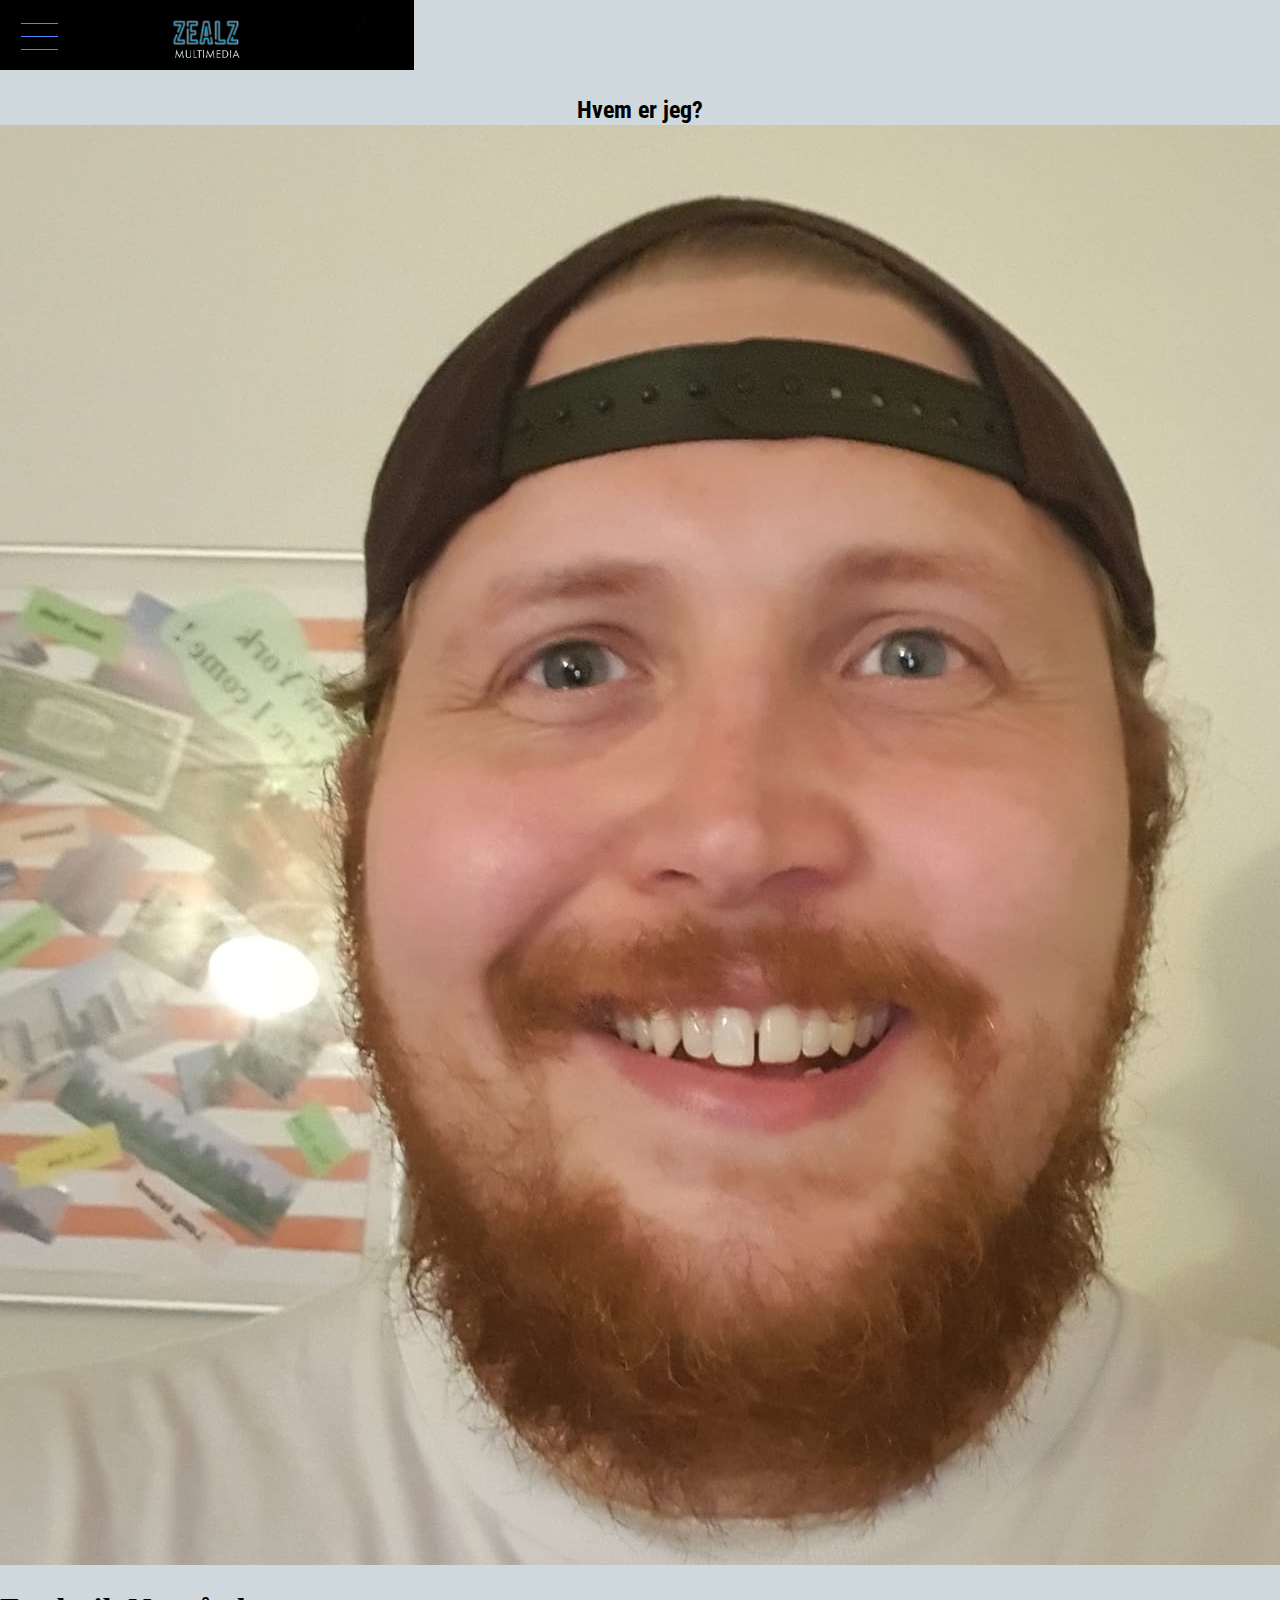
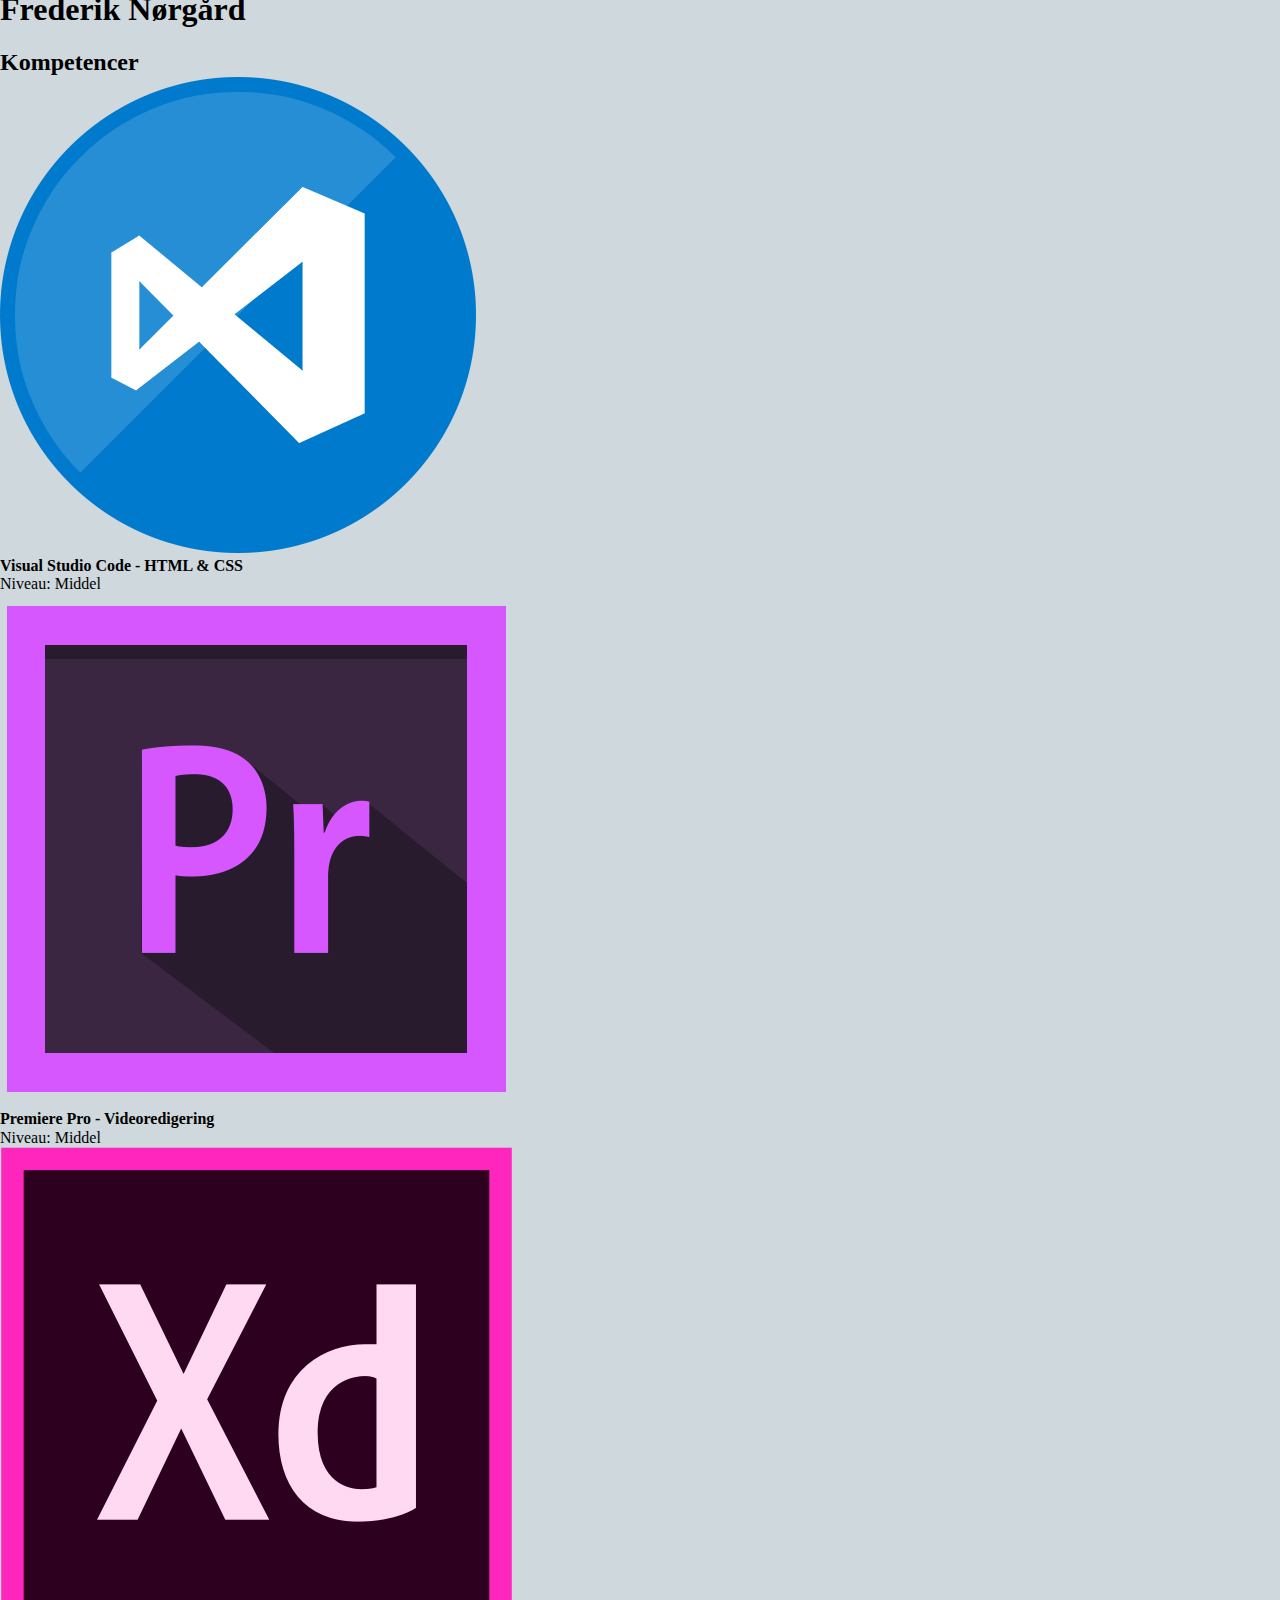
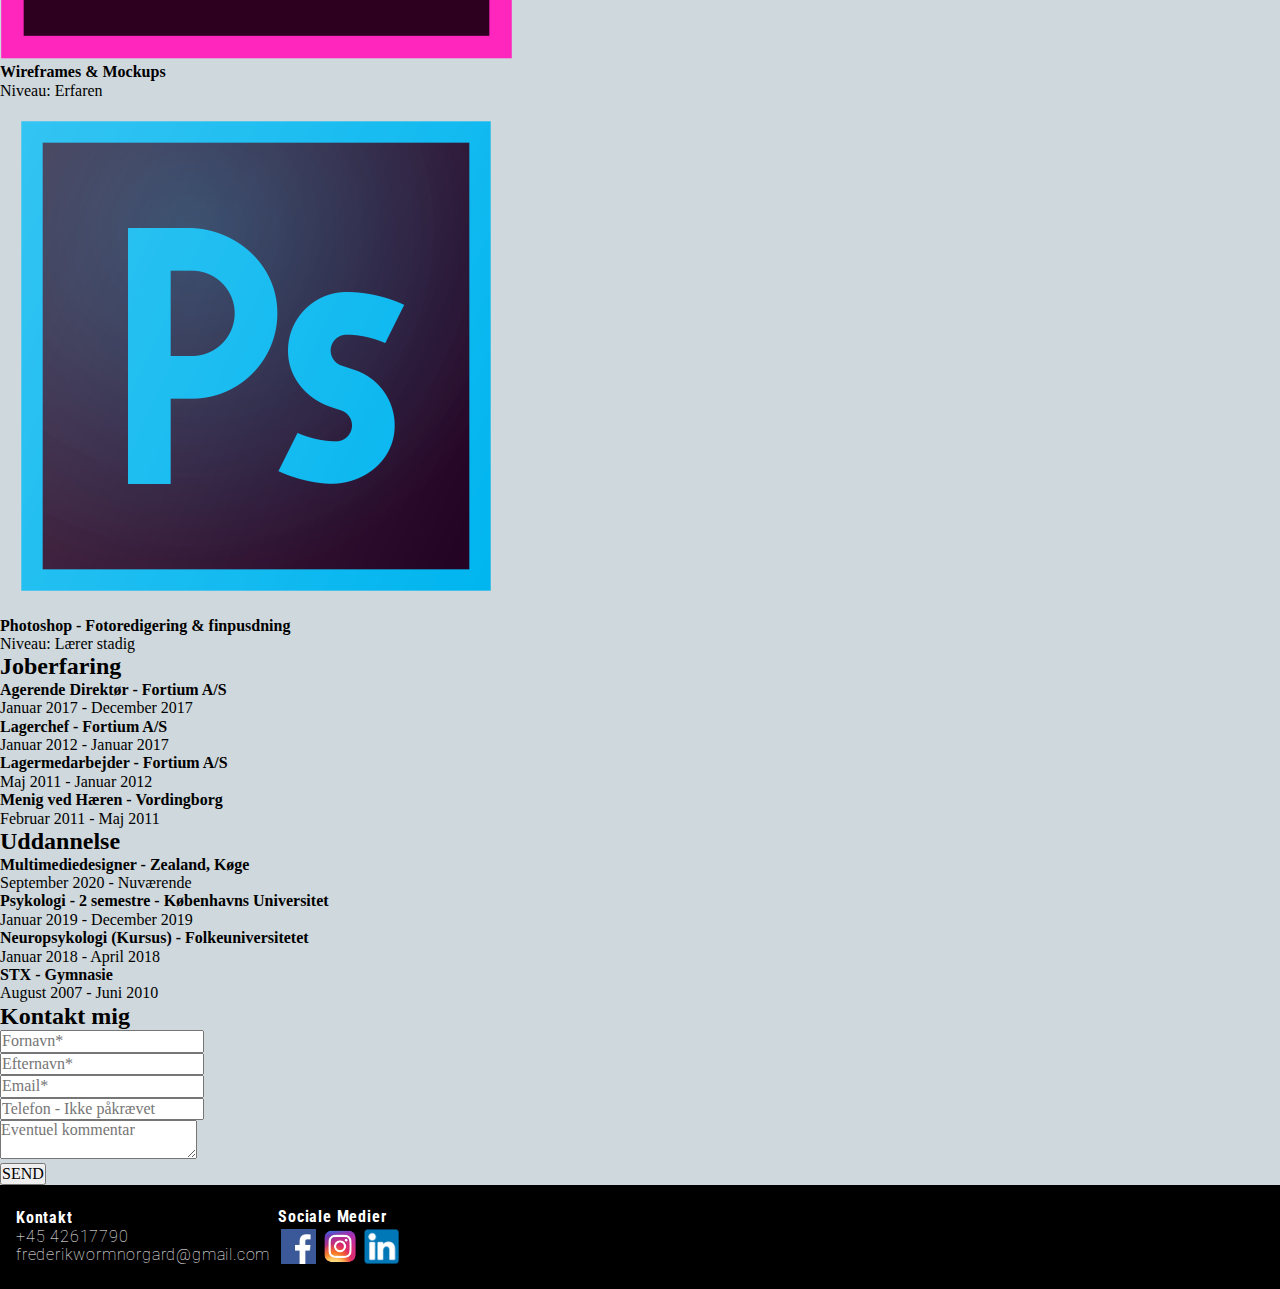
==== about-me.html @ 9e1d662b "about-me-html" ====
<!DOCTYPE html>
<html lang="en">
<head>
    <meta charset="UTF-8">
    <meta name="description" content="Zealz Multimedia Portfolio">
    <meta name="keywords" content="HTML, CSS, Multimedia, design, portfolio, about me">
    <meta name="author" content="Frederik Nørgård">
    <meta name="viewport" content="width=device-width, initial-scale=1.0">
    <link rel="stylesheet" href="normalize.css">
    <link rel="stylesheet" href="zealzstyle.css">
    <title>About Me</title>
</head>

<body>
    <!-- Banner & Menu -->
    <header>
        <img src="./images/zealzbannermm.png">
        <div class="flexbox">
            <div>
                <div id="menu" class="menu" onclick="openNav()">
                    <div class="positionbar">
                        <div class="bar1"></div>
                        <div class="bar2"></div>
                        <div class="bar3"></div>
                    </div>
                </div>
                <div class="line">
                </div>
                <div class="line">
                </div>
            </div>
        </div>
    </header>

    <section>
        <div id="nav">
            <a href="javascript:void(0)" id="closeBTN" onclick="closeNav()">&times;</a>
            <div class="navbox">
                <a class="navlinks" href="index.html">Forside</a>
                <a class="navlinks" href="projects.html">Projekter</a>
                <a class="navlinks" href="about-me.html">Om Mig</a>
            </div>
        </div>
    </section>

    <!-- Page Introduction -->
    <section class="intro">
        <h1>Hvem er jeg?</h1>
    </section>

    <!-- Informations about my skills -->
    <section id="me">
        <img src="./images/mig.png">
        <h1>Frederik Nørgård</h1>
    </section>

    <section class="skills">
        <h2>Kompetencer</h2>
        <ul>
            <li><img src="./images/iconfinder_Visual_Code_1082429.png"><h4>Visual Studio Code - HTML & CSS</h4><p>Niveau: Middel</p></li>
            <li><img src="./images/iconfinder_Premiere_Pro_289514.png"><h4>Premiere Pro - Videoredigering</h4><p>Niveau: Middel</p></li>
            <li><img src="./images/iconfinder_3_Xd_Adobe_logo_logos_4373061.png"><h4>Wireframes & Mockups</h4><p>Niveau: Erfaren</p></li>
            <li><img src="./images/iconfinder_logo_brand_brands_logos_adobe_photoshop_2993707.png"><h4>Photoshop - Fotoredigering & finpusdning</h4><p>Niveau: Lærer stadig</p></li>
        </ul>
    </section>

    <!-- Information about my job and eduction history -->
    <section class="experience">
        <h2>Joberfaring</h2>
        <ul>
            <li><h4>Agerende Direktør - Fortium A/S</h4><p>Januar 2017 - December 2017</p></li>
            <li><h4>Lagerchef - Fortium A/S</h4><p>Januar 2012 - Januar 2017</p></li>
            <li><h4>Lagermedarbejder - Fortium A/S</h4><p>Maj 2011 - Januar 2012</p></li>
            <li><h4>Menig ved Hæren - Vordingborg</h4><p>Februar 2011 - Maj 2011</p></li>
        </ul>
    </section>

    <section class="experience">
        <h2>Uddannelse</h2>
        <ul>
            <li><h4>Multimediedesigner - Zealand, Køge</h4><p>September 2020 - Nuværende</p></li>
            <li><h4>Psykologi - 2 semestre - Københavns Universitet</h4><p>Januar 2019 - December 2019</p></li>
            <li><h4>Neuropsykologi (Kursus) - Folkeuniversitetet</h4><p>Januar 2018 - April 2018</p></li>
            <li><h4>STX - Gymnasie</h4><p>August 2007 - Juni 2010</p></li>
        </ul>
    </section>

    <!-- Contact formula -->
    <section class="formula">
        <h2>Kontakt mig</h2>
        <form>
            <input type="text" id="fname" name="fname" placeholder="Fornavn*"><br>
            <input type="text" id="lname" name="lname" placeholder="Efternavn*"><br>
            <input type="text" id="email" name="email" placeholder="Email*"><br>
            <input type="text" id="phone" name="phone" placeholder="Telefon - Ikke påkrævet"><br>
            <textarea name="comment" form="usrform" placeholder="Eventuel kommentar"></textarea><br>
            <input id="send-button" type="submit" value="SEND">
        </form>
    </section>

    <footer>
        <!-- Contact info -->
        <div id="footer-grid">
            <div id="footer-item-1">
                <section id="contact-info">
                    <h4>Kontakt</h4>
                    <ul>
                        <li>+45 42617790</li>
                        <li>frederikwormnorgard@gmail.com</li>
                    </ul>
                </section>
            </div>
            <!-- SoMe info -->
            <div id="footer-item-2">
                <section id="some">
                    <h4>Sociale Medier</h4>
                    <ul>
                        <li><img src="./images/facebook-icon-zealz.png"></li>
                        <li><img src="./images/instagram.logo.png"></li>
                        <li><img src="./images/linkedin.logo.png"></li>
                    </ul>
                </section>
            </div>
        </div>
    </footer>
    <script src="myhacks.js"></script>
</body>
</html>
---- zealzstyle.css ----
/* Imported Fonts */

@import url('https://fonts.googleapis.com/css2?family=Roboto:ital,wght@0,100;0,300;0,400;0,500;0,700;0,900;1,100;1,300;1,400;1,500;1,700;1,900&display=swap');
@import url('https://fonts.googleapis.com/css2?family=Roboto+Slab:wght@100;200;300;400;500;600;700&family=Roboto:ital,wght@0,100;0,300;0,400;0,500;0,700;0,900;1,100;1,300;1,400;1,500;1,700;1,900&display=swap');
@import url('https://fonts.googleapis.com/css2?family=Roboto+Condensed:ital,wght@0,300;0,400;0,700;1,300;1,400;1,700&family=Roboto+Slab:wght@100;200;300;400;500;600;700&family=Roboto:ital,wght@0,100;0,300;0,400;0,500;0,700;0,900;1,100;1,300;1,400;1,500;1,700;1,900&display=swap');
@import url('https://fonts.googleapis.com/css2?family=Roboto+Condensed:ital,wght@0,300;0,400;0,700;1,300;1,400;1,700&family=Roboto+Mono:ital,wght@0,100;0,200;0,300;0,400;0,500;0,600;0,700;1,100;1,200;1,300;1,400;1,500;1,600;1,700&family=Roboto+Slab:wght@100;200;300;400;500;600;700&family=Roboto:ital,wght@0,100;0,300;0,400;0,500;0,700;0,900;1,100;1,300;1,400;1,500;1,700;1,900&display=swap');

/* Reset margin and padding */
*{
    margin: 0;
    padding: 0;
    scroll-behavior: smooth;
}

/* Root for pagedesign */

:root{
    --primary-color: #607D8B;
    --dark-primary-color: #455A64;
    --light-primary-color: #CFD8DC;
    --accent-color: #448AFF;
    --text-icons: #FFFFFF;
    --primary-text: #212121;
    --secondary-text: #757575;
    --divider-color: #BDBDBD;
    --black: #000000;
    --darker-grey: #707070;

}

body{
    background-color: var(--light-primary-color);
}

/* Menubar */
header img{
    width: 414px;
    height: 70px;
}

.menu {
    width: 37px;
    height: 37px;
    margin-top: 1.3rem;
    margin-left: 1.3rem;
    margin-bottom: 0.7rem;
    cursor: pointer;
}


/* Bars */

.bar1 {
    width: 37px;
    height: 1px;
    background-color: var(--accent-color);
    transition: 0.4s;
}

.bar2,
.bar3 {
    width: 37px;
    height: 1px;
    margin: 12px 0;
    background-color: var(--accent-color);
    transition: 0.4s;
}

/* Flexbox for header */

.flexbox {
    display: flex;
    justify-content: space-between;
    margin-top: -4.5em;
}

.line {
    box-sizing: border-box;
    border: solid 1px var(--blue-color);
    height: 1px;
    width: 9rem;
}

.logo {
    width: 80px;
    margin-top: 2.25rem;
}


/* Nav menu that starts without width */

#nav {
    position: absolute;
    z-index: 1;
    top: 0px;
    width: 0%;
    background-color: var(--black);
    height: 100vh;
    overflow-x: hidden;
}

.navbox {
    display: flex;
    flex-direction: column;
    margin-top: 3.25rem;
}

.navlinks {
    color: var(--text-icons);
    text-decoration: none;
    font-size: 30px;
    margin-top: 2rem;
    margin-left: 2rem;
}


/* Close button for nav */

#closeBTN {
    display: block;
    visibility: hidden;
    text-decoration: none;
    color: var(--text-icons );
    padding: 0 1.2rem;
    position: absolute;
    font-size: 70px;
    z-index: 1;
}
/* Styling intro text */

.intro h1{
    font-family: 'Roboto Condensed', sans-serif;
    font-size: 1.5em;
    letter-spacing: 0;
    text-align: center;
    margin: 1em 0 0 0;
}

.intro h2{
    font-family: 'Roboto', sans-serif;
    font-size: 1.2em;
    font-weight: 300;
    text-align: center;
}

/* Styling jump menu on project site */
.jump-to{
    margin: 2em 0 5em 3em;
}
.jump-to h2{
    color: var(--black);
    font-family: 'Roboto Slab', serif;
    font-size: 1.2em;
    margin-bottom: 0.5em;
}

.jump-to ul li{
    list-style: none;
    margin: 1em 0 1em 1em;
}

.jump-to a{
    color: var(--black);
    font-family: 'Roboto Mono', monospace;
    text-decoration: none;
}

.jump-to a:hover{
    color: var(--accent-color);
    cursor: pointer;
}

/* Styling project boxes */
.project-info{
    margin: 8em 4em 3em 4em;

}
.project-info h2{
    font-family: 'Roboto Slab', serif;
    font-size: 1.3em;
    margin: 4em 0 3em -2em;
}

.project-info a h3{
    color: var(--black);
    font-family: 'Roboto Slab', serif;
    font-size: 1.2em;
    text-align: center;
    margin-bottom: 0.5em;
}

.project-info img{
    width: 300px;
    height: 180px;
}

.project-info a h3:hover{
    color: var(--accent-color);
    cursor: pointer;
}

.project-info h4{
    color: var(--darker-grey);
    text-align: center;
    font-size: 1.1em;
    font-family: 'Roboto', sans-serif;
    font-weight: 900;
    margin-top: 0.5em;
}

.project-info p{
    color: var(--secondary-text);
    font-family: 'Roboto', sans-serif;
    font-weight: 300;
    text-align: center;
    margin-top: 0.5em;
    letter-spacing: 0.01em;
}

/* Styling flexboxes */

.values{
    display: flex;
    flex-direction: row;
    margin: 6em 2em 7em 2em;
}

.values ul li{
    list-style: none;
    margin-left: 1.5em;
}

.values ul li h3{
    font-family: 'Roboto Slab', serif;
    font-size: 1.1em;
    letter-spacing: 0.02em;

}

.values ul li p{
    font-family: 'Roboto', sans-serif;
    font-size: 0.9em;
    font-weight: 400;
    color: var(--secondary-text);
}

.values a{
    color: var(--accent-color);

}

.values a:hover{
    color: var(--text-icons);
}



/* Styling flexbox images */
.values img{
    width: 172px;
    height: 97px;
}

/* Styling footer */
footer{
    background-color: var(--black);
    background-repeat: no-repeat;
}

#footer-grid{
    display: inline-grid;
    margin: 1em 0.5em 1em 0.5em;
}

#footer-item-1{
    grid-column-start: 1;
    grid-column-end: 2;
    margin: 0.5em;
    text-align: left;
}

#footer-item-2{
    grid-column-start: 3;
    margin-top: 0.4em;
}


footer h4{
    color: var(--text-icons);
    font-family: 'Roboto Condensed', sans-serif;
    font-size: 1em;
    letter-spacing: 0.05em;
}

footer ul li{
    color: var(--text-icons);
    font-family: 'Roboto', sans-serif;
    font-weight: 100;
    letter-spacing: 0.05em;
    list-style: none;
    
}

#some ul{
    display: inline-flex;
    flex-direction: row;
}

/* Styling footer images */
footer img{
    width: 35px;
    height: 35px;
}

#footer-item-2 img{
    margin: 0.2em;
}
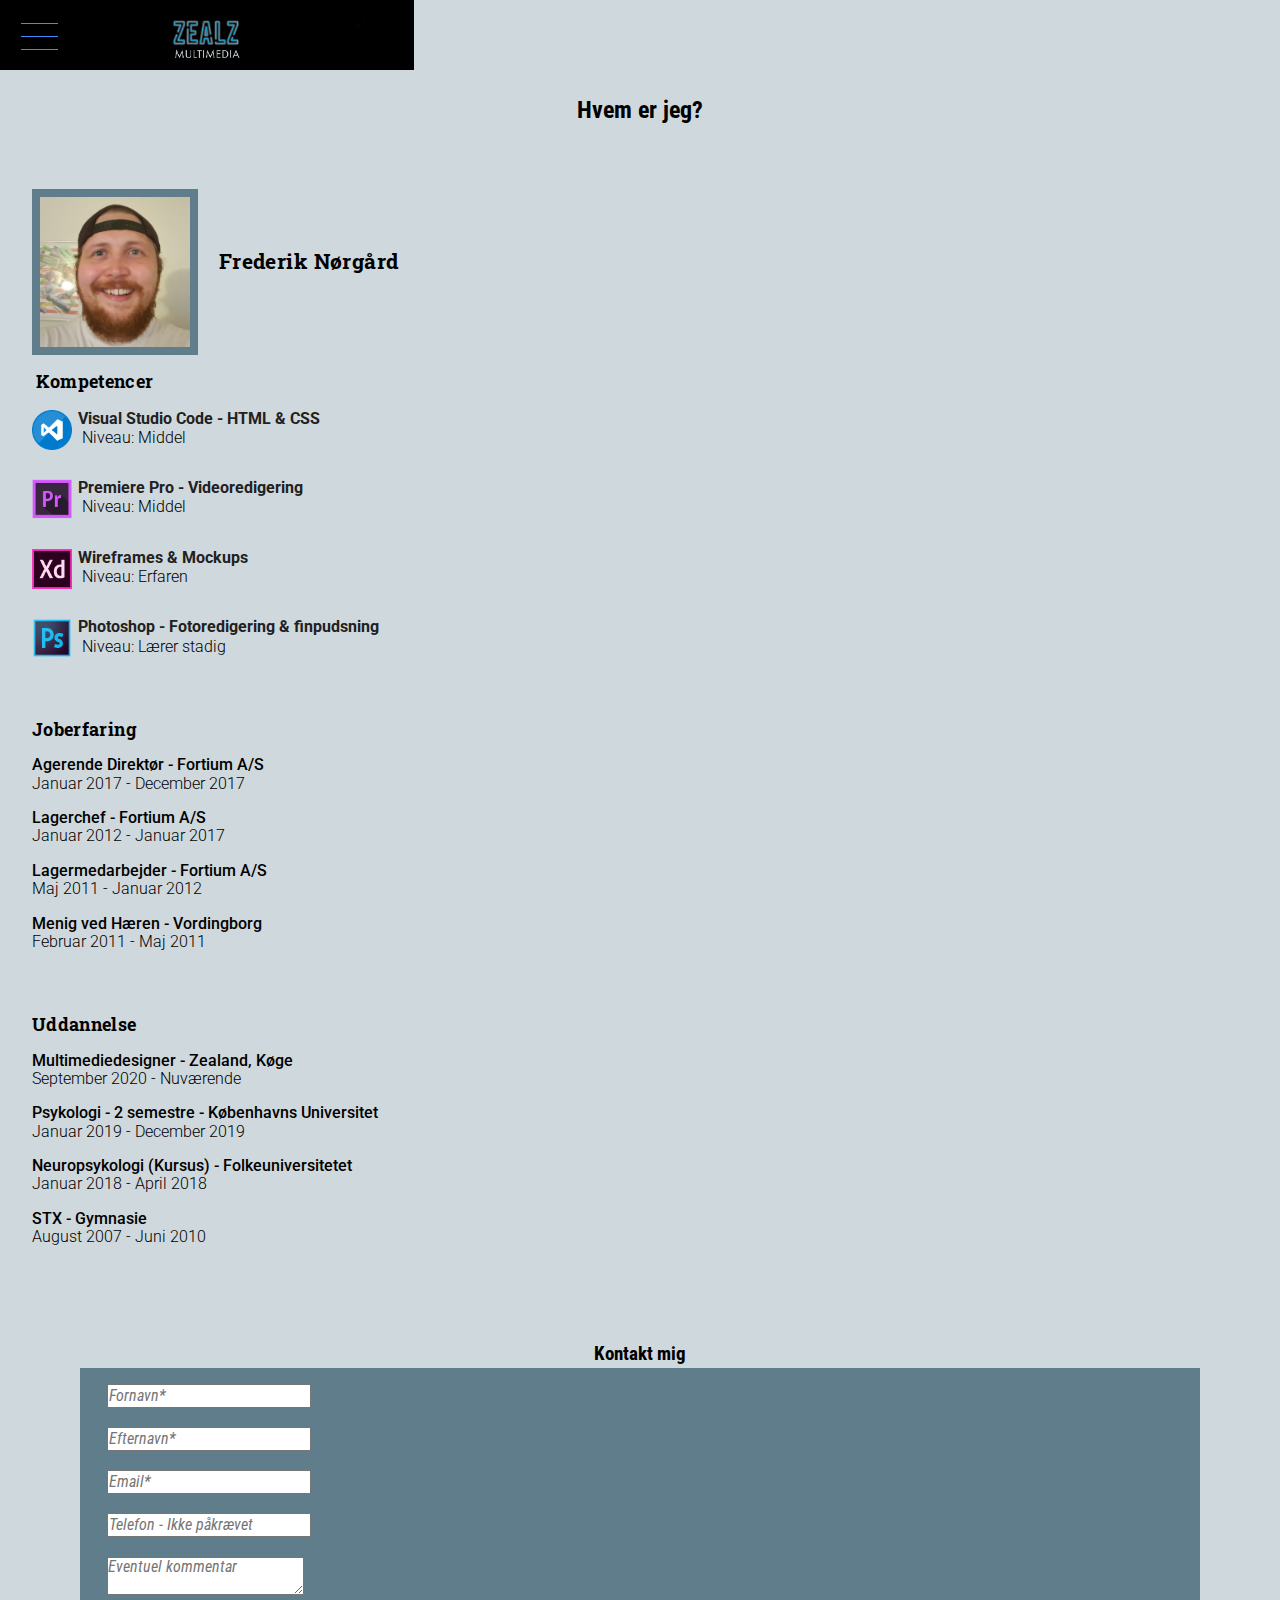
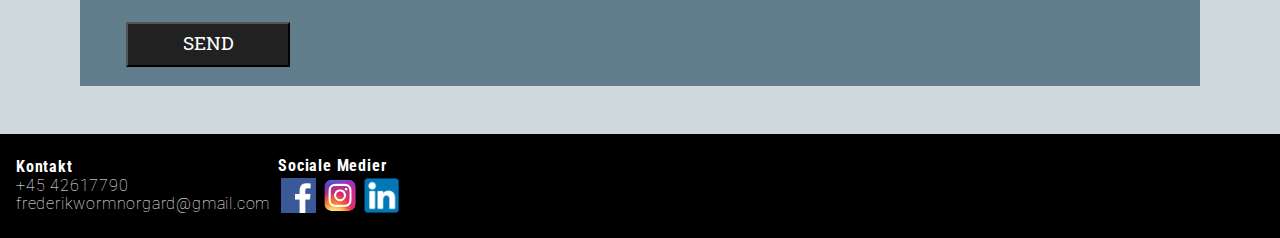
==== commit c656332a: "about-me-css" ====
--- a/about-me.html
+++ b/about-me.html
@@ -57,14 +57,14 @@
     <section class="skills">
         <h2>Kompetencer</h2>
         <ul>
-            <li><img src="./images/iconfinder_Visual_Code_1082429.png"><h4>Visual Studio Code - HTML & CSS</h4><p>Niveau: Middel</p></li>
-            <li><img src="./images/iconfinder_Premiere_Pro_289514.png"><h4>Premiere Pro - Videoredigering</h4><p>Niveau: Middel</p></li>
-            <li><img src="./images/iconfinder_3_Xd_Adobe_logo_logos_4373061.png"><h4>Wireframes & Mockups</h4><p>Niveau: Erfaren</p></li>
-            <li><img src="./images/iconfinder_logo_brand_brands_logos_adobe_photoshop_2993707.png"><h4>Photoshop - Fotoredigering & finpusdning</h4><p>Niveau: Lærer stadig</p></li>
+            <li class="skill-flexbox"><img src="./images/iconfinder_Visual_Code_1082429.png"><h4>Visual Studio Code - HTML & CSS</h4></li><p>Niveau: Middel</p>
+            <li class="skill-flexbox"><img src="./images/iconfinder_Premiere_Pro_289514.png"><h4>Premiere Pro - Videoredigering</h4></li><p>Niveau: Middel</p>
+            <li class="skill-flexbox"><img src="./images/iconfinder_3_Xd_Adobe_logo_logos_4373061.png"><h4>Wireframes & Mockups</h4></li><p>Niveau: Erfaren</p>
+            <li class="skill-flexbox"><img src="./images/iconfinder_logo_brand_brands_logos_adobe_photoshop_2993707.png"><h4>Photoshop - Fotoredigering & finpudsning</h4></li><p>Niveau: Lærer stadig</p>
         </ul>
     </section>
 
-    <!-- Information about my job and eduction history -->
+    <!-- Information about my job and education history -->
     <section class="experience">
         <h2>Joberfaring</h2>
         <ul>
--- a/zealzstyle.css
+++ b/zealzstyle.css
@@ -253,12 +253,137 @@
     color: var(--text-icons);
 }
 
-
+#me{
+    display: flex;
+    flex-direction: row;
+}
+
+#me h1{
+    font-family: 'Roboto Slab', serif;
+    font-size: 1.3em;
+    letter-spacing: 0.02em;
+    margin: 6em 0em 0.5em 1em;
+}
+
+.skills{
+    margin: 0.5em 0 0.5em 2em;
+}
+
+.skills h2{
+    font-family: 'Roboto Slab', serif;
+    font-size: 1.1em;
+    letter-spacing: 0.02em;
+    margin: 0.5em 0em 1em 0.2em;
+}
+
+.skill-flexbox{
+    display: flex;
+    flex-direction: row;
+}
+
+.skill-flexbox h4{
+    color: var(--primary-text);
+    font-family: 'Roboto', sans-serif;
+    margin-left: 0.4em;
+}
+
+.skills p{
+    font-family: 'Roboto', sans-serif;
+    font-weight: 300;
+    margin: -1.3em 0em 2em 3.1em;
+
+}
 
 /* Styling flexbox images */
 .values img{
     width: 172px;
     height: 97px;
+}
+
+#me img{
+    width: 150px;
+    height: 150px;
+    border-style: solid;
+    border-color: var(--primary-color);
+    border-width: 0.5em;
+    margin: 4em 0em 0.5em 2em;
+}
+
+.skills img{
+    width: 40px;
+    height: 40px;
+}
+
+/* Styling additional text */
+.experience{
+    margin: 4em 0em 3em 2em;
+}
+.experience h2{
+    font-family: 'Roboto Slab', serif;
+    font-size: 1.1em;
+    letter-spacing: 0.02em;
+    margin-bottom: 0.5em;
+}
+
+.experience ul li{
+    list-style: none;
+    margin: 1em 0em 1em 0em;
+}
+
+.experience ul li h4{
+    font-family: 'Roboto', sans-serif;
+    font-weight: 500;
+}
+
+.experience ul li p{
+    font-family: 'Roboto', sans-serif;
+    font-weight: 300;
+}
+
+/* Styling formulas */
+
+.formula form{
+    background-color: var(--primary-color);
+    margin: 5em 5em 3em 5em;
+}
+.formula h2{
+    font-family: 'Roboto Condensed', sans-serif;
+    font-size: 1.2em;
+    margin: 5em 5em -4em 5em;
+    text-align: center;
+}
+
+.formula input{
+    height: 20px;
+    margin: 1em 1em 0.2em 1.7em;
+}
+
+.formula textarea{
+    margin: 1em 1em 0.2em 1.7em;
+}
+
+.formula input::placeholder{
+    font-family: 'Roboto Condensed', sans-serif;
+    font-weight: 400;
+    font-style: italic;
+}
+
+.formula textarea::placeholder{
+    font-family: 'Roboto Condensed', sans-serif;
+    font-weight: 400;
+    font-style: italic;
+}
+
+#send-button{
+    color: var(--text-icons);
+    background-color: var(--primary-text);
+    font-family: 'Roboto Slab', serif;
+    font-size: 1.2em;
+    width: 164px;
+    height: 45px;
+    padding: 0.4em 1em 1em 1em;
+    margin: 1em 4em 1em 2.4em;
+    cursor: pointer;
 }
 
 /* Styling footer */
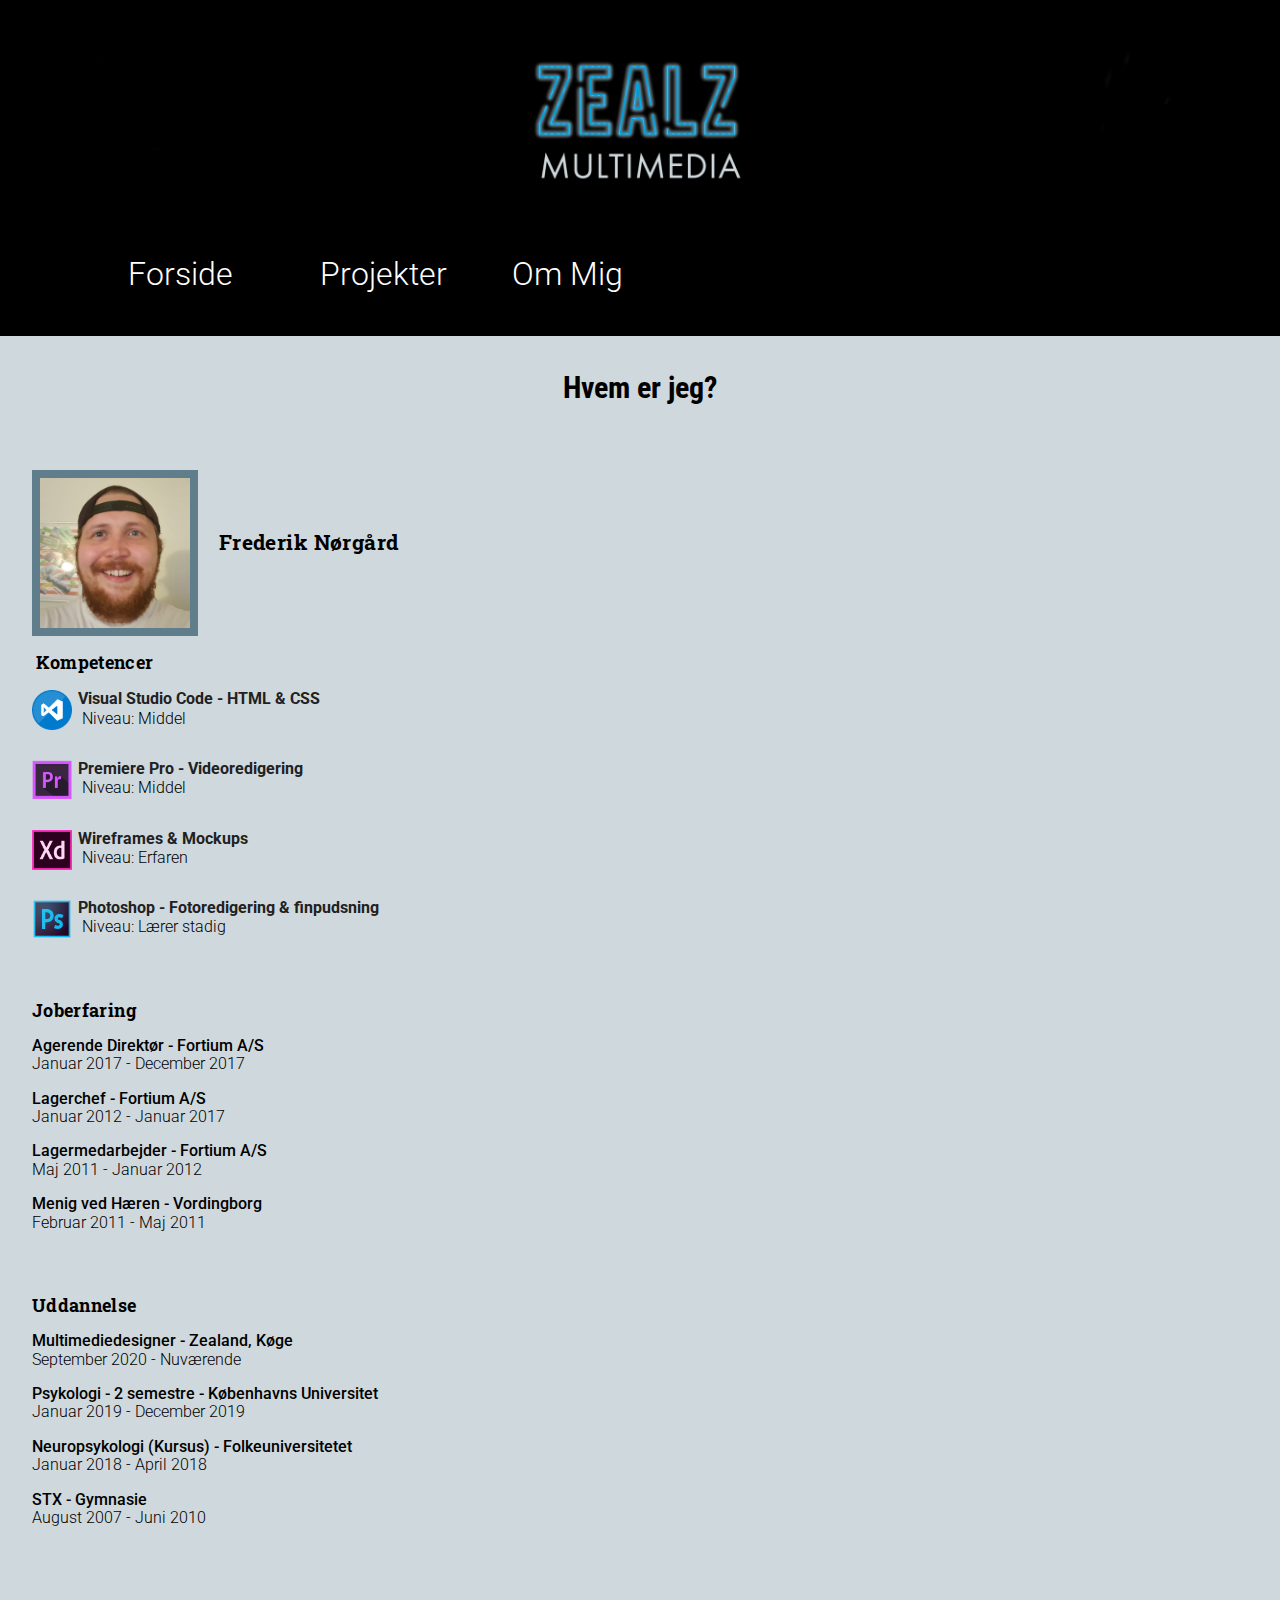
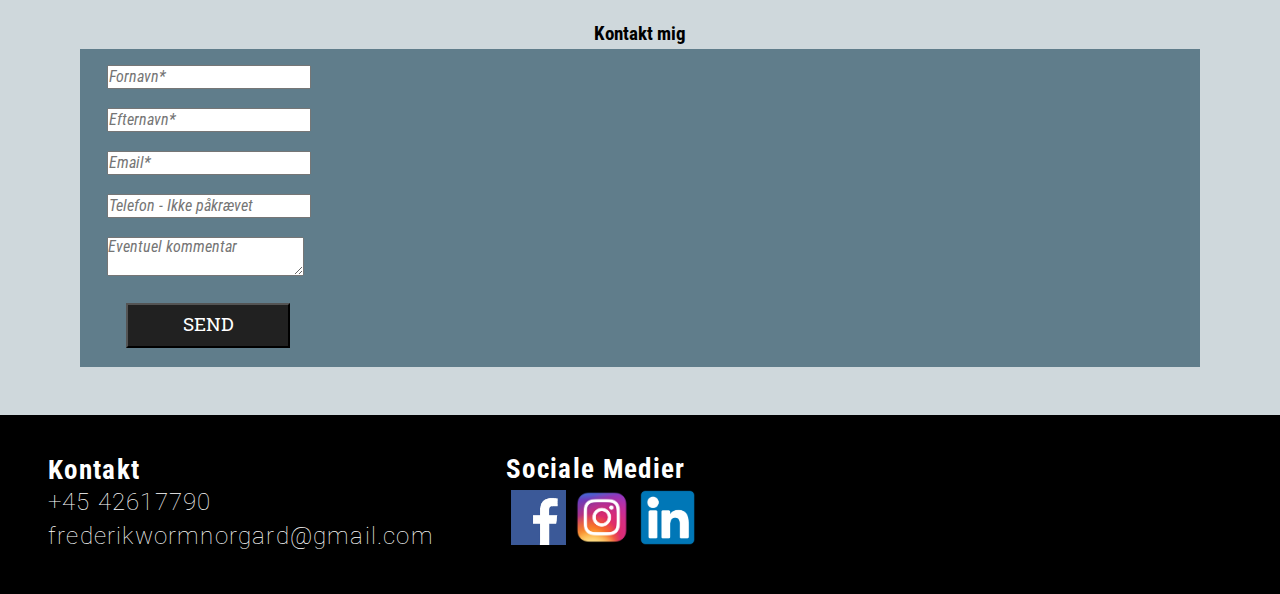
==== commit e6daa76a: "index-tablet-responsive" ====
--- a/about-me.html
+++ b/about-me.html
@@ -14,7 +14,18 @@
 <body>
     <!-- Banner & Menu -->
     <header>
-        <img src="./images/zealzbannermm.png">
+        <div id="banner-mobile">
+            <img src="./images/zealzbannermm.png">
+        </div>
+        <div id="banner-tablet">
+            <img src="./images/zealzbannermm - tablet.png">
+            <a id="index" href="index.html">Forside</a>
+            <a id="projects" href="projects.html">Projekter</a>
+            <a id="about-me" href="about-me.html">Om Mig</a>
+        </div>
+        <div id="banner-desktop">
+            <img src="./images/zealzbannermm - desktop.png">
+        </div>
         <div class="flexbox">
             <div>
                 <div id="menu" class="menu" onclick="openNav()">
--- a/zealzstyle.css
+++ b/zealzstyle.css
@@ -25,6 +25,7 @@
     --divider-color: #BDBDBD;
     --black: #000000;
     --darker-grey: #707070;
+    --hover-color: #1311b1;
 
 }
 
@@ -45,6 +46,14 @@
     margin-left: 1.3rem;
     margin-bottom: 0.7rem;
     cursor: pointer;
+}
+
+#banner-tablet{
+    display: none;
+}
+
+#banner-desktop{
+    display: none;
 }
 
 
@@ -166,7 +175,7 @@
 }
 
 .jump-to a:hover{
-    color: var(--accent-color);
+    color: var(--hover-color);
     cursor: pointer;
 }
 
@@ -195,7 +204,7 @@
 }
 
 .project-info a h3:hover{
-    color: var(--accent-color);
+    color: var(--hover-color);
     cursor: pointer;
 }
 
@@ -250,7 +259,7 @@
 }
 
 .values a:hover{
-    color: var(--text-icons);
+    color: var(--hover-color);
 }
 
 #me{
@@ -292,6 +301,26 @@
     font-weight: 300;
     margin: -1.3em 0em 2em 3.1em;
 
+}
+
+.article-flexbox{
+    display: flex;
+    flex-direction: row;
+    background-color: var(--dark-primary-color);
+    margin: 0.3em;
+    margin-top: 2em;
+    margin-bottom: 2em;
+    border-radius: 1em;
+}
+
+.article-flexbox p{
+    color: var(--text-icons);
+    font-family: 'Roboto', sans-serif;
+    font-weight: 300;
+    font-size: 0.8em;
+    margin-top: 2em;
+    margin-left: 0.5em;
+    margin-right: 1em;
 }
 
 /* Styling flexbox images */
@@ -314,6 +343,28 @@
     height: 40px;
 }
 
+#swing1{
+    width: 100px;
+    height: 177px;
+}
+
+#swing2{
+    width: 200px;
+    margin-bottom: 5.5em;
+    grid-column-start: 2;
+}
+
+#github{
+    width: 190px;
+}
+
+/* Styling article images */
+.project-article img{
+    width: 300px;
+    margin: 1.5em 0em 1.5em 1em;
+
+}
+
 /* Styling additional text */
 .experience{
     margin: 4em 0em 3em 2em;
@@ -338,6 +389,74 @@
 .experience ul li p{
     font-family: 'Roboto', sans-serif;
     font-weight: 300;
+}
+
+.project-article{
+    margin: 5em 2em 5em 2em;
+}
+.project-article p{
+        font-family: 'Roboto', sans-serif;
+        line-height: 1.2em;
+        letter-spacing: 0.02em;
+}
+
+.project-article h4{
+    font-family: 'Roboto', sans-serif;
+    font-weight: 900;
+    margin-top: 2em;
+}
+
+.side-by-side{
+    display: inline-grid;
+    margin-bottom: 1.5em;
+}
+
+#swing1text{
+    font-family: 'Roboto', sans-serif;
+    font-weight: 400;
+    text-align: center;
+    grid-column-start: 1;
+    grid-row-start: 2;
+    margin-top: -1.5em
+}
+
+#swing2text{
+    font-family: 'Roboto', sans-serif;
+    font-weight: 400;
+    text-align: center;
+    grid-column-start: 2;
+    grid-row-start: 2;
+    margin-top: -6em;
+    
+}
+.project-article a{
+    color: var(--accent-color);
+    margin-left: 0.3em;
+    cursor: pointer;
+}
+
+.project-article a:hover{
+    color: var(--hover-color);
+}
+
+/* Buttons for article flipping styling */
+.flipping-buttons button{
+    color: var(--accent-color);
+    background-color: var(--black);
+    font-family: 'Roboto Condensed', sans-serif;
+    letter-spacing: 0.08em;
+    padding: 0.5em 1em 0.5em 1em;
+    margin: 0.2em 3.5em 3em 3.5em;
+    cursor: pointer;
+}
+
+.flipping-buttons a{
+    color: var(--accent-color);
+    text-decoration: none;
+}
+
+.flipping-buttons a:hover{
+    color: var(--text-icons);
 }
 
 /* Styling formulas */
@@ -439,4 +558,126 @@
 
 #footer-item-2 img{
     margin: 0.2em;
+}
+
+/* Media Query - Tablet 768px */
+@media only screen and (min-width: 768px){
+
+    /* Hiding mobile menu */
+    #banner-mobile{
+        display: none;
+    }
+    
+    /* Displaying & styling tablet menu */
+    #banner-tablet{
+        display: block;
+        position: relative;
+        text-align: center;
+    }
+    
+    #banner-tablet img{
+        width: 100%;
+        height: auto;
+    }
+
+    #index{
+        color: var(--text-icons);
+        position: absolute;
+        bottom: 1.5em;
+        left: 4em;
+        text-decoration: none;
+        font-family: 'Roboto', sans-serif;
+        font-size: 2em;
+        font-weight: 300;
+    }
+
+    #projects{
+        color: var(--text-icons);
+        position: absolute;
+        bottom: 1.5em;
+        left: 10em;
+        text-decoration: none;
+        font-family: 'Roboto', sans-serif;
+        font-size: 2em;
+        font-weight: 300;
+    }
+
+    #about-me{
+        color: var(--text-icons);
+        position: absolute;
+        bottom: 1.5em;
+        left: 16em;
+        text-decoration: none;
+        font-family: 'Roboto', sans-serif;
+        font-size: 2em;
+        font-weight: 300;
+    }
+        
+        
+    /* Hiding desktop menu */
+    #banner-desktop{
+        display: none;
+    }
+
+    .flexbox{
+        display: none;
+    }
+
+    #nav{
+        display: none;
+    }
+
+    /* Styling footer on tablet */
+
+    footer h4{
+        font-size: 1.7em;
+    }
+
+    footer li{
+        font-size: 1.5em;
+        line-height: 1.4em;
+    }
+
+    
+    footer section{
+        margin: 1em 2em 1em 2em;
+    }
+
+    #some img{
+        width: 55px;
+        height: 55px;
+    }
+
+    /* General styling for index page*/
+    .intro h1{
+        font-size: 1.9em;
+    }
+
+    .intro h2{
+        font-size: 1.7em;
+    }
+
+    .values img{
+        width: 394px;
+        height: 222px;
+    }
+
+    .values ul li h3{
+        font-size: 1.7em;
+    }
+    
+
+    .values ul li p{
+        font-size: 1.5em;
+        margin-top: 0.5em;
+    }
+
+    .values ul li a{
+        font-size: 1.2em;
+    }
+
+    /* General styling for project page */
+    
+
+
 }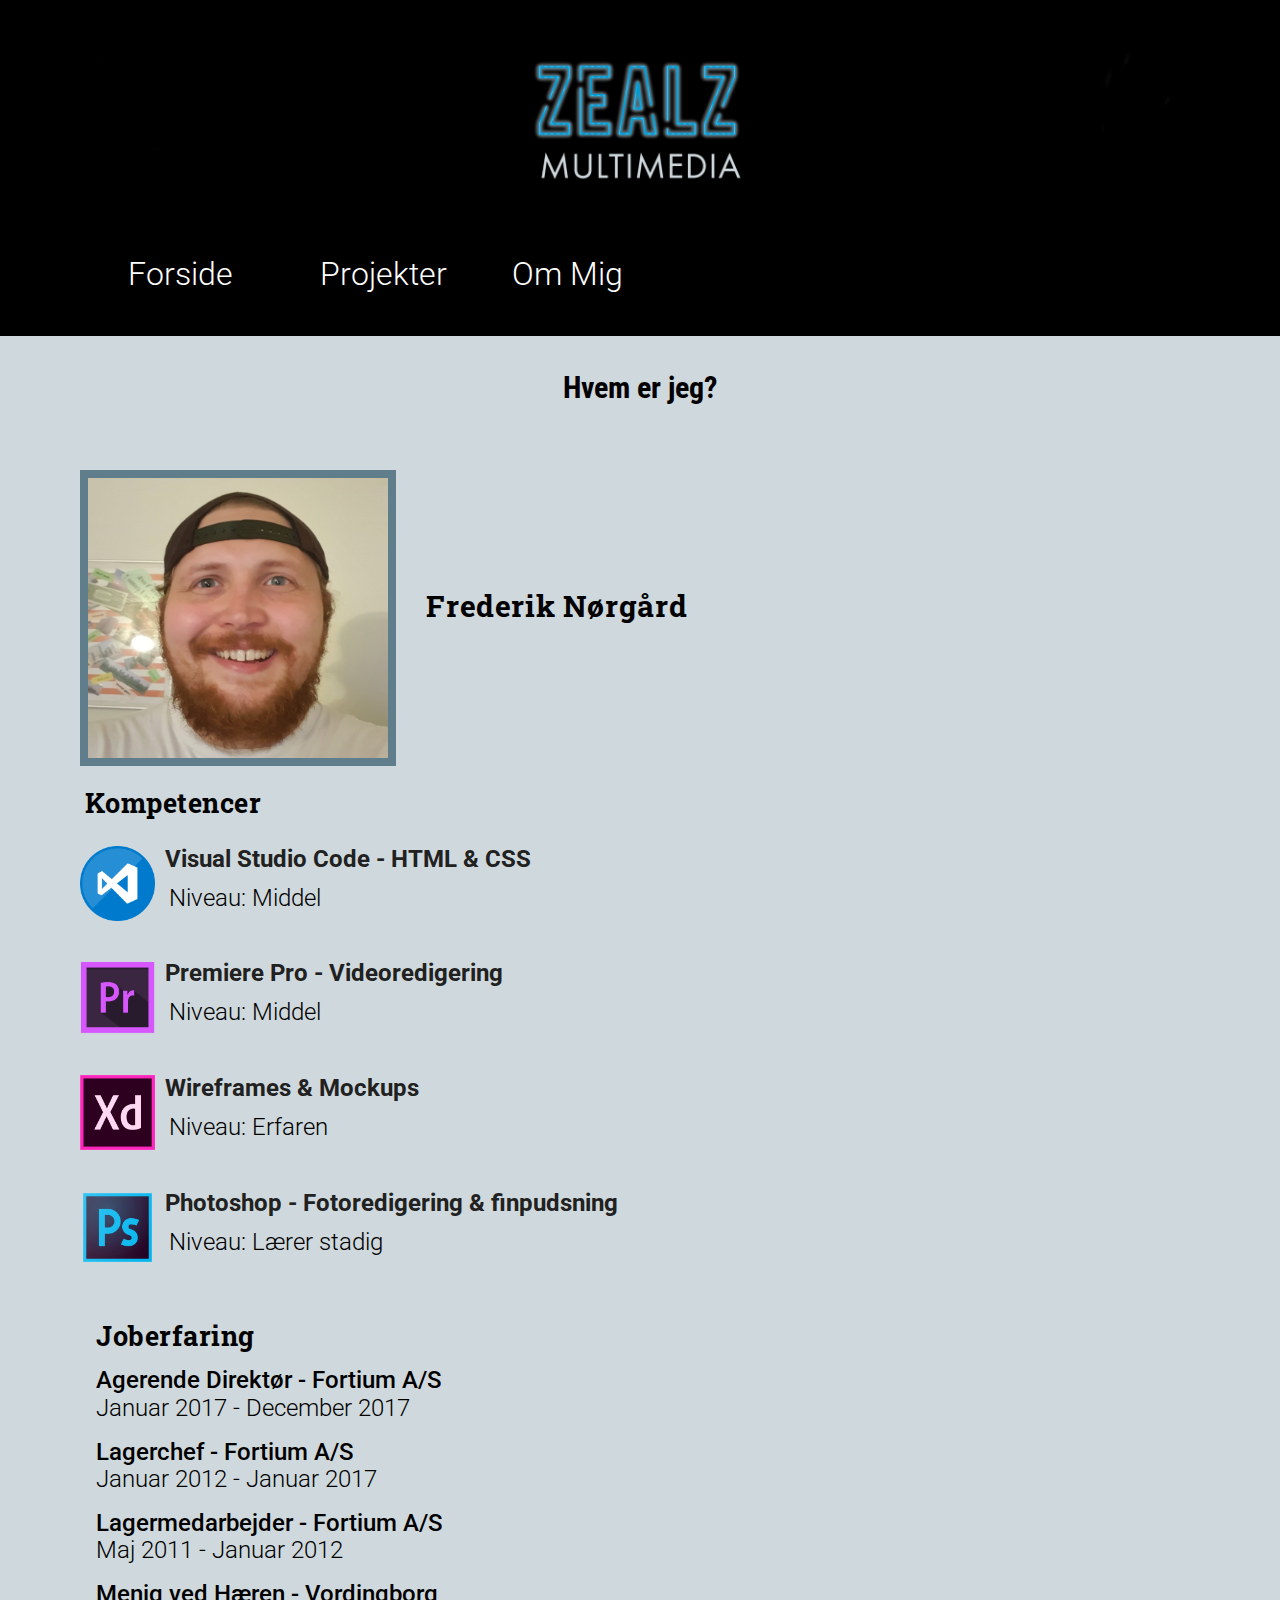
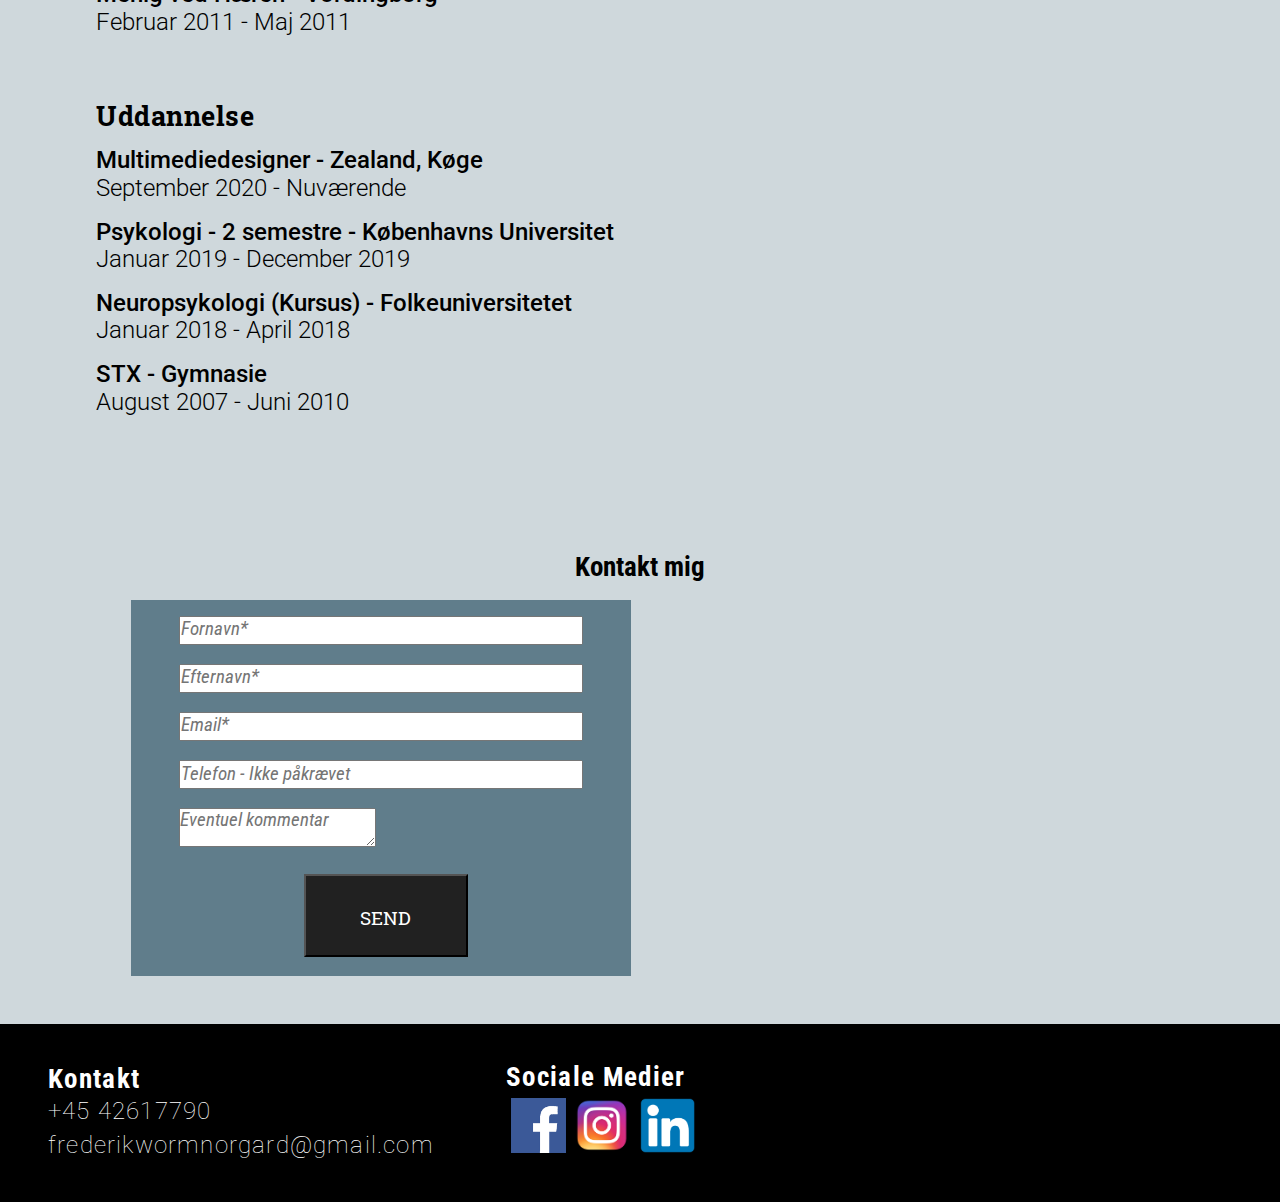
==== commit 47ca17e5: "projects-responsive-1920" ====
--- a/about-me.html
+++ b/about-me.html
@@ -25,6 +25,9 @@
         </div>
         <div id="banner-desktop">
             <img src="./images/zealzbannermm - desktop.png">
+            <a id="index" href="index.html">Forside</a>
+            <a id="projects" href="projects.html">Projekter</a>
+            <a id="about-me" href="about-me.html">Om Mig</a>
         </div>
         <div class="flexbox">
             <div>
--- a/zealzstyle.css
+++ b/zealzstyle.css
@@ -648,7 +648,7 @@
         height: 55px;
     }
 
-    /* General styling for index page*/
+    /* General styling for index page for tablet*/
     .intro h1{
         font-size: 1.9em;
     }
@@ -676,8 +676,514 @@
         font-size: 1.2em;
     }
 
-    /* General styling for project page */
-    
-
-
-}+    /* General styling for project page for tablet*/
+    .jump-to{
+        margin-top: 4em;
+    }
+    .jump-to h2{
+        font-size: 1.6em;
+    }
+
+    .jump-to li a{
+        font-size: 1.4em;
+    }
+
+    .project-info h2{
+        font-size: 1.8em;
+        margin-left: 2em;
+    }
+
+    .project-info a{
+        font-size: 1.5em;
+    }
+
+    .project-info img{
+        width: 500px;
+        height: 330px;
+        margin-left: 2.9em;
+    }
+
+    .project-info h4{
+        font-size: 1.6em;
+        letter-spacing: 0.02em;
+    }
+
+    .project-info p{
+        font-size: 1.4em;
+    }
+
+    /* General styling for about me page for tablet */
+    #me{
+        margin-left: 3em;
+    }
+    #me img{
+        width: 300px;
+        height: 280px;
+    }
+
+    #me h1{
+        font-size: 1.9em;
+    }
+
+    .skills{
+        margin-left: 5em;
+    }
+
+    .skills h2{
+        font-size: 1.7em;
+    }
+    
+    .skills li img{
+        width: 75px;
+        height: 75px;
+    }
+
+    .skills li h4{
+        font-size: 1.5em;
+    }
+
+    .skills p{
+        font-size: 1.5em;
+        margin-left: 3.7em;
+        margin-top: -1.5em;
+    }
+
+    .experience{
+        margin-left: 6em;
+    }
+
+    .experience h2{
+        font-size: 1.7em;
+    }
+
+    .experience li h4{
+        font-size: 1.5em;
+    }
+
+    .experience p{
+        font-size: 1.5em;
+    }
+
+    .formula h2{
+        font-size: 1.7em;
+        margin-bottom: 0.2em;
+    }
+
+    .formula input{
+        width: 400px;
+        height: 25px;
+        margin-left: 3em;
+    }
+    
+    .formula form{
+        width: 500px;
+        margin-left: 8.2em;
+        margin-top: 1em;
+    }
+
+    .formula input::placeholder{
+        font-size: 1.2em;
+    }
+
+    .formula textarea{
+        margin-left: 3em;
+    }
+    
+    .formula textarea::placeholder{
+        font-size: 1.2em;
+    }
+
+    #send-button{
+        margin-left: 9em;
+        padding: 1.6em 2.5em 2.5em 2.5em;
+    } 
+
+    /* Styling for article pages for tablet*/
+    .project-article p{
+        font-size: 1.5em;
+        margin-left: 1em;
+    }
+
+    .project-article img{
+        width: 600px;
+        height: 350px;
+        margin-left: 3em;
+    }
+
+    .project-article h4{
+        font-size: 1.5em;
+        margin-left: 1em;
+    }
+
+    .flipping-buttons{
+        margin-left: 6em;
+    }
+
+    .flipping-buttons button{
+        width: 10em;
+        height: 3.5em;
+    }
+
+    .flipping-buttons button a{
+        font-size: 1.5em;
+    }
+
+    #bollywood-mockup{
+        width: 300px;
+        height: 450px;
+        margin-left: 13em;
+    }
+
+    #swing1{
+        width: 200px;
+        height: 300px;
+    }
+
+    #swing2{
+        width: 480px;
+        height: 300px;
+    }
+
+    #swing1text{
+        font-size: 1.2em;
+        margin-top: -4.3em;
+        margin-left: 1.7em;
+    }
+
+    #swing2text{
+        font-size: 1.2em;
+        margin-top: -4.3em;
+        margin-left: 1.7em;
+    }
+
+    .side-by-side{
+        margin-left: -4em;
+    }
+
+    #github{
+        width: 500px;
+        height: 200px;
+    }
+}
+
+/* Media Query - Desktop 1920 */
+@media only screen and (min-width: 1920px){
+    /* Hiding mobile menu */
+    #banner-mobile{
+        display: none;
+    }
+    
+    /* Displaying & styling tablet menu */
+    #banner-desktop{
+        display: block;
+        position: relative;
+        text-align: center;
+    }
+    
+    #banner-desktop img{
+        width: 100%;
+        height: auto;
+    }
+
+    #index{
+        color: var(--text-icons);
+        position: absolute;
+        text-decoration: none;
+        font-family: 'Roboto', sans-serif;
+        font-size: 3.5em;
+        font-weight: 300;
+        margin-bottom: -0.8em;
+    }
+
+    #projects{
+        color: var(--text-icons);
+        position: absolute;
+        bottom: 1.5em;
+        left: 10em;
+        text-decoration: none;
+        font-family: 'Roboto', sans-serif;
+        font-size: 3.5em;
+        font-weight: 300;
+        margin-bottom: -0.8em;
+    }
+
+    #about-me{
+        color: var(--text-icons);
+        position: absolute;
+        bottom: 1.5em;
+        left: 16em;
+        text-decoration: none;
+        font-family: 'Roboto', sans-serif;
+        font-size: 3.5em;
+        font-weight: 300;
+        margin-bottom: -0.8em;
+    }
+        
+        
+    /* Hiding desktop menu */
+    #banner-tablet{
+        display: none;
+    }
+
+    .flexbox{
+        display: none;
+    }
+
+    #nav{
+    display: none;
+    }
+
+    /* Styling footer desktop */
+    footer h4{
+        font-size: 2.5em;
+    }
+
+    footer li{
+        font-size: 2em;
+        line-height: 1.4em;
+    }
+
+    
+    footer section{
+        margin: 1em 2em 1em 2em;
+    }
+    
+    #some{
+        margin-left: 50em;
+    }
+
+    #some img{
+        width: 100px;
+        height: 100px;
+        margin: 0.5em;
+    }
+
+    #footer-item-1{
+        margin-left: 5em;
+    }
+
+
+    /* Styling index page desktop */
+    .intro h1{
+        font-size: 3em;
+    }
+
+    .intro h2{
+        font-size: 2em;
+    }
+
+    .values{
+        margin-top: 10em;
+        margin-left: 18em;
+        margin-bottom: 10em;
+    }
+
+    .values img{
+        width: 1000px;
+        height: 600px;
+    }
+
+    .values ul{
+        background-color: var(--dark-primary-color);
+        border-radius: 3em;
+        margin: 2em;
+        width: 32em;
+    }
+
+    .values ul li h3{
+        color: var(--text-icons);
+        font-size: 2.5em;
+        margin-top: 1.5em;
+        letter-spacing: 0.05em;
+    }
+    
+
+    .values ul li p{
+        color: var(--text-icons);
+        font-size: 2.3em;
+        margin-top: 0.5em;
+        line-height: 1.3em;
+    }
+
+    .values ul li a{
+        color: var(--black);
+        font-size: 1.2em;
+    }
+
+    /* Styling projects page desktop */
+    .jump-to{
+        margin-top: 4em;
+        margin-left: 15em;
+        margin-bottom: 10em;
+    }
+    .jump-to h2{
+        font-size: 2.2em;
+    }
+
+    .jump-to li a{
+        font-size: 1.9em;
+    }
+
+    .project-info h2{
+        font-size: 2.5em;
+        margin-left: 2em;
+    }
+
+    .project-info a{
+        font-size: 2.3em;
+    }
+
+    .project-info img{
+        width: 500px;
+        height: 330px;
+    }
+
+    .project-info h4{
+        font-size: 2em;
+        letter-spacing: 0.02em;
+    }
+
+    .project-info p{
+        font-size: 2em;
+    }
+
+    /* Grid for school projects - desktop */
+
+    .project-grid{
+        display: inline-grid;
+        grid-template-areas: 
+        "a a a a b b b b"
+        "c c c c d d d d"
+        "e e e e f f f f"
+        "g g g g h h h h";
+        margin-left: auto;
+        margin-right: auto;
+        justify-items: center;
+        margin-top: -15em;
+    }
+
+    .project-info{
+        margin-bottom: 10em;
+    }
+
+    #school{
+        margin-left: -10em;
+    }
+
+    #item-1{
+        grid-area: a;
+        display: flex;
+        flex-direction: column;
+        justify-content: center;
+        align-items: center;
+        text-align: center;
+    }
+    
+    #item-1 img{
+        margin-left: auto;
+    }
+
+    #item-2{
+        grid-area: b;
+        display: flex;
+        flex-direction: column;
+        justify-content: center;
+        align-items: center;
+        text-align: center;
+        margin-top: auto;
+    }
+
+    #item-2 img{
+        margin-left: auto;
+    }
+    
+    #item-3{
+        grid-area: c;
+        display: flex;
+        flex-direction: column;
+        justify-content: center;
+        align-items: center;
+        text-align: center;
+        margin-top: auto;
+    }
+
+    #item-3 img{
+        margin-left: auto;
+    }
+
+    #item-4{
+        grid-area: d;
+        display: flex;
+        flex-direction: column;
+        justify-content: center;
+        align-items: center;
+        text-align: center;
+        margin-top: auto;
+    }
+
+    #item-4 img{
+        margin-left: auto;
+    }
+    
+    #item-5{
+        grid-area: e;
+        display: flex;
+        flex-direction: column;
+        justify-content: center;
+        align-items: center;
+        text-align: center;
+        margin-top: auto;
+    }
+
+    #item-5 img{
+        margin-left: auto;
+    }
+
+    /* Grid for sideprojects - desktop */
+    .side-grid{
+        display: inline-grid;
+        grid-template-areas: 
+        "a a a a b b b b"
+        "c c c c d d d d"
+        "e e e e f f f f"
+        "g g g g h h h h";
+        margin-left: auto;
+        margin-right: auto;
+        justify-items: center;        
+    }
+
+    #side-1{
+        grid-area: a;
+        display: flex;
+        flex-direction: column;
+        justify-content: center;
+        align-items: center;
+        text-align: center;
+        margin-top: auto;
+
+    }
+
+    #side-1 h2{
+        margin-left: -10em;
+    }
+
+    #side-1 img{
+        margin-left: auto;
+    }
+    
+    #side-2{
+        grid-area: b;
+        display: flex;
+        flex-direction: column;
+        justify-content: center;
+        align-items: center;
+        text-align: center;
+        margin-top: auto;
+    }
+
+    #side-2 img{
+        margin-left: auto;
+    }
+
+}
+        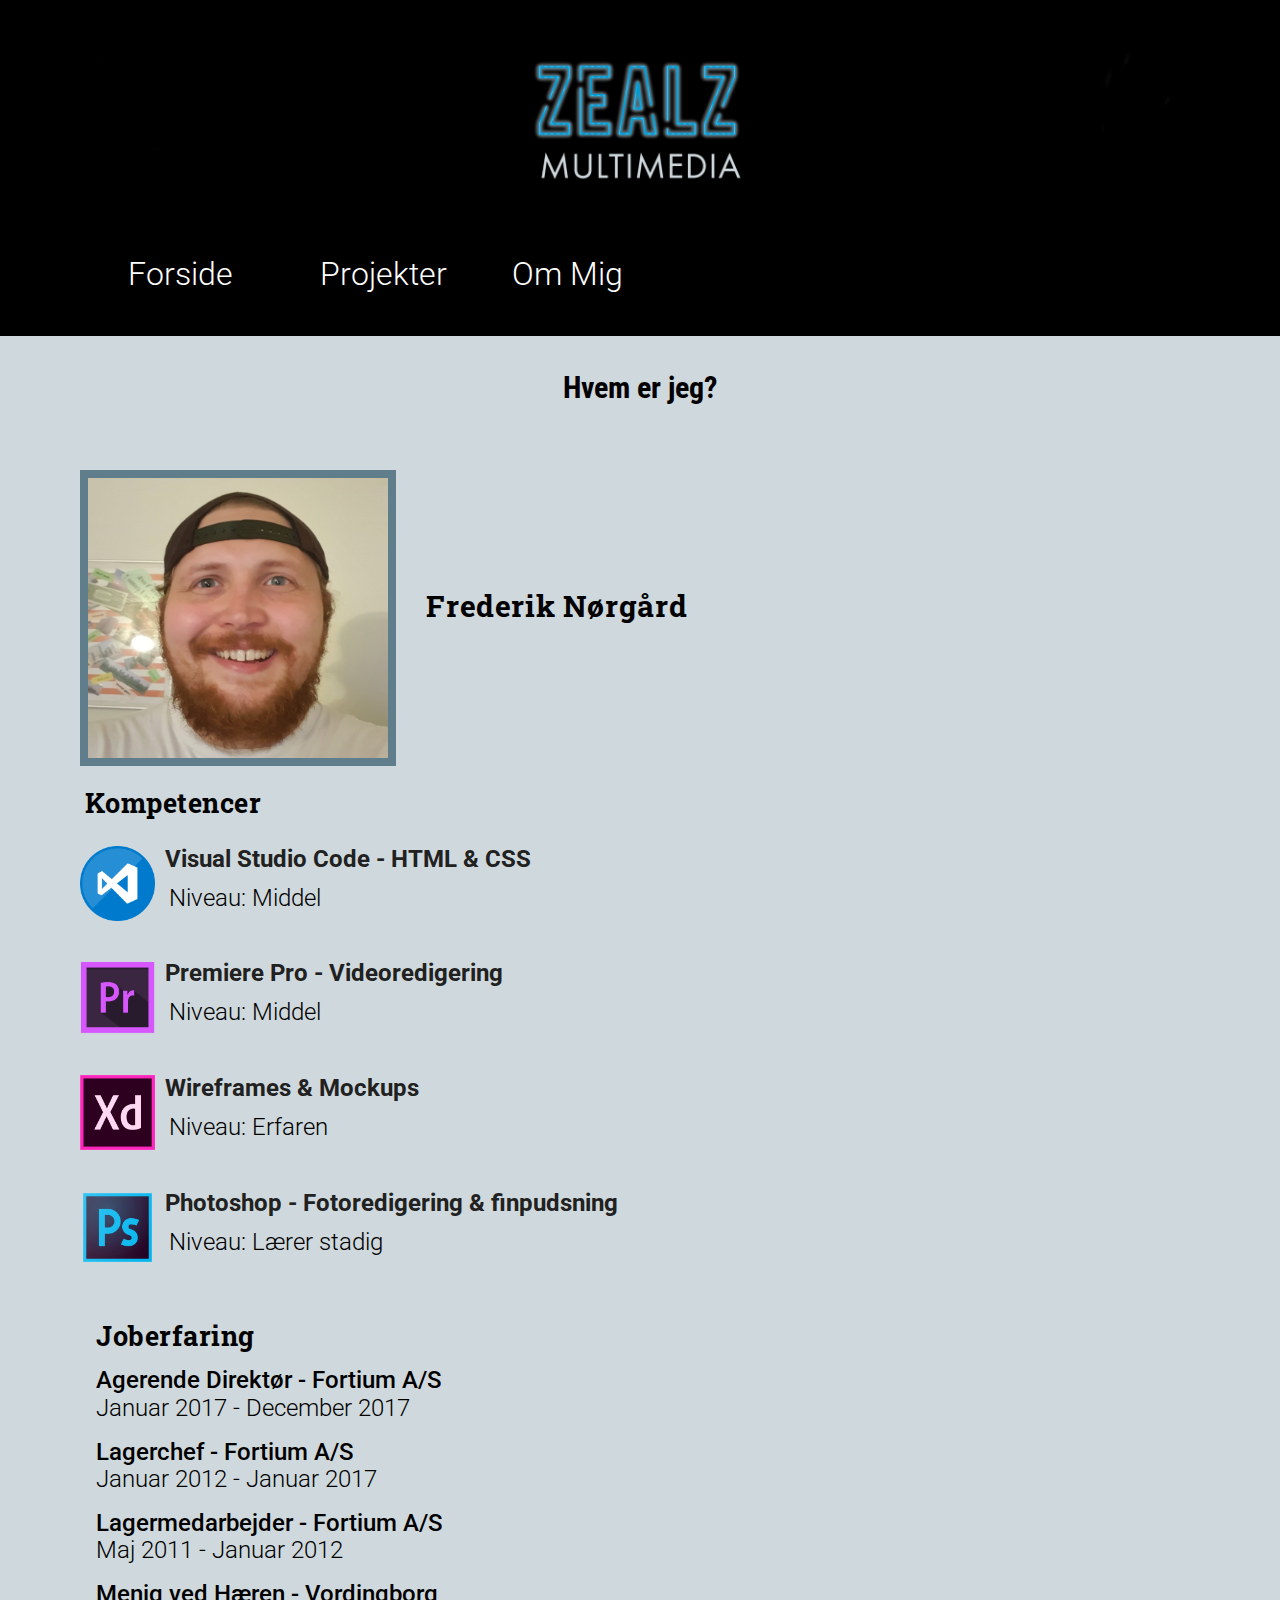
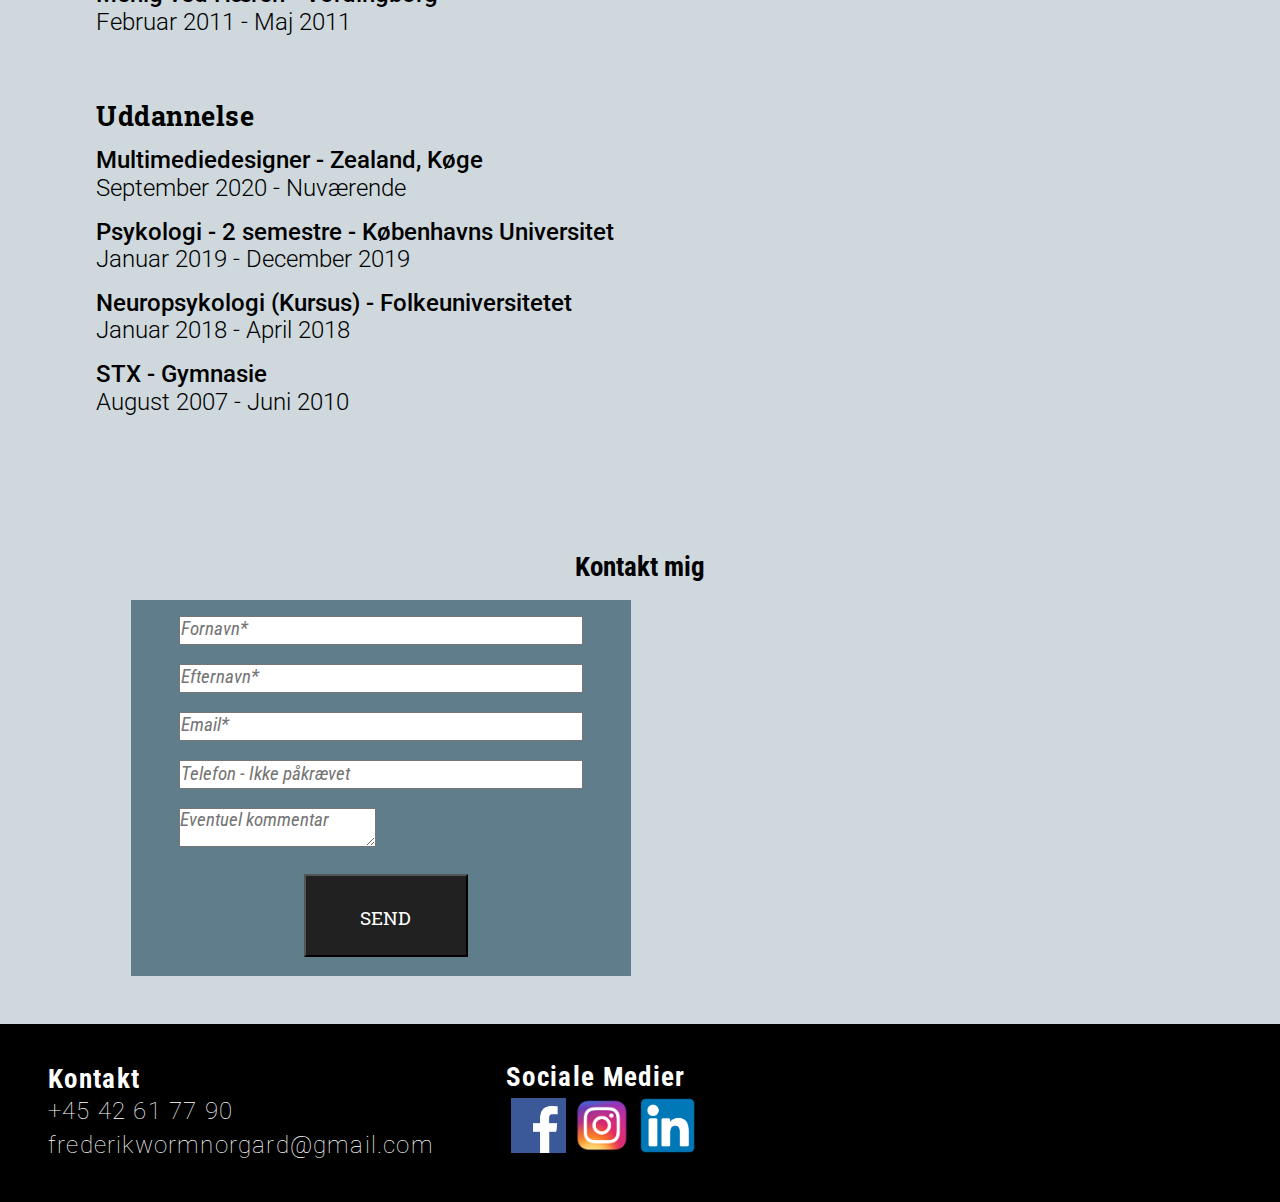
==== commit 4deec2b5: "about-me-responsive-1920" ====
--- a/about-me.html
+++ b/about-me.html
@@ -79,7 +79,7 @@
     </section>
 
     <!-- Information about my job and education history -->
-    <section class="experience">
+    <section class="experience" id="experience-1">
         <h2>Joberfaring</h2>
         <ul>
             <li><h4>Agerende Direktør - Fortium A/S</h4><p>Januar 2017 - December 2017</p></li>
@@ -89,7 +89,7 @@
         </ul>
     </section>
 
-    <section class="experience">
+    <section class="experience" id="experience-2">
         <h2>Uddannelse</h2>
         <ul>
             <li><h4>Multimediedesigner - Zealand, Køge</h4><p>September 2020 - Nuværende</p></li>
@@ -119,7 +119,7 @@
                 <section id="contact-info">
                     <h4>Kontakt</h4>
                     <ul>
-                        <li>+45 42617790</li>
+                        <li>+45 42 61 77 90</li>
                         <li>frederikwormnorgard@gmail.com</li>
                     </ul>
                 </section>
--- a/zealzstyle.css
+++ b/zealzstyle.css
@@ -1185,5 +1185,112 @@
         margin-left: auto;
     }
 
+    /* About me page styling - desktop */
+    #me{
+        margin-top: 10em;
+        margin-left: 15em;
+    }
+    
+    #me h1{
+        font-size: 2.5em;
+        margin-top: 2em;
+    }
+    #me img{
+        width: 800px;
+        height: auto;
+    }
+
+    .skills{
+        margin-left: 75em;
+        margin-top: -40em;
+    }
+
+    .skills h2{
+        font-size: 2.2em;
+    }
+
+    .skills ul li img{
+        width: 100px;
+        height: 100px;
+    }
+
+    .skills ul li h4{
+        font-size: 1.8em;
+        margin-top: 0.4em;
+    }
+
+    .skills p{
+        font-size: 1.5em;
+        margin-left: 4.7em;
+        margin-top: -2em;
+    }
+    
+    .experience{
+        margin-left: 17em;
+    }
+
+    .experience h2{
+        font-size: 2.2em;
+    }
+
+    .experience ul li h4{
+        font-size: 1.8em;
+    }
+
+    .experience p{
+        font-size: 1.5em;
+    }
+
+    #experience-1{
+        margin-top: 10em;
+    }
+
+    .formula{
+        margin: auto;
+        width: 50%;
+        padding: 10px;
+    }
+
+    .formula h2{
+        margin-left: -0.7em;
+        font-size: 2.2em;
+    }
+
+    .formula form{
+        width: 40em;
+        height: 30em;
+    }
+
+    .formula input{
+        margin-left:5em;
+        width: 30em;
+        height: 3em;
+    }
+
+    .formula input::placeholder{
+        font-size: 1.5em;
+    }
+
+    .formula textarea{
+        width: 40em;
+        height: 30em;
+    }
+
+    .formula textarea{
+        margin-left:5em;
+        width: 30em;
+        height: 3em;
+    }
+
+    .formula textarea::placeholder{
+        font-size: 1.5em;
+    }
+
+    #send-button{
+        margin-left: 7em;
+        font-size: 2em;
+        padding: 0.4em 1em 1.4em 1em;
+    }
+
 }
         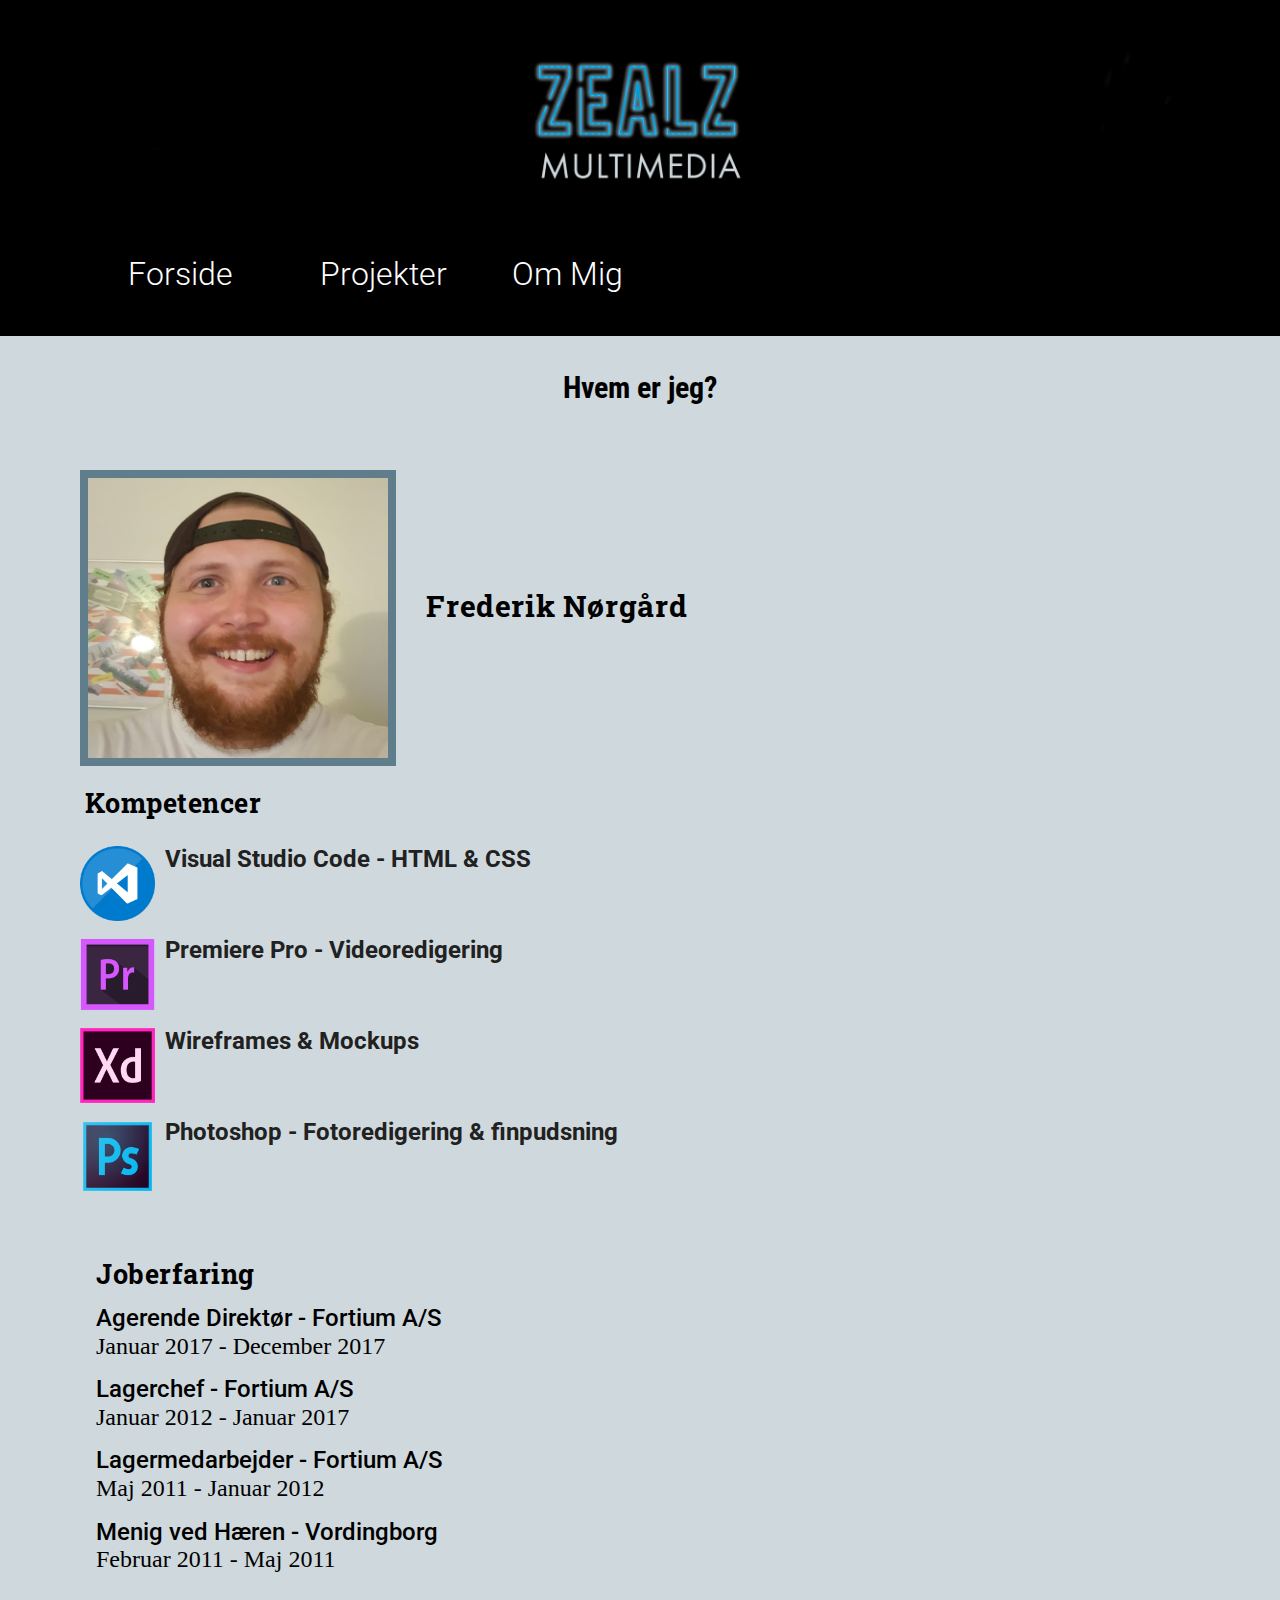
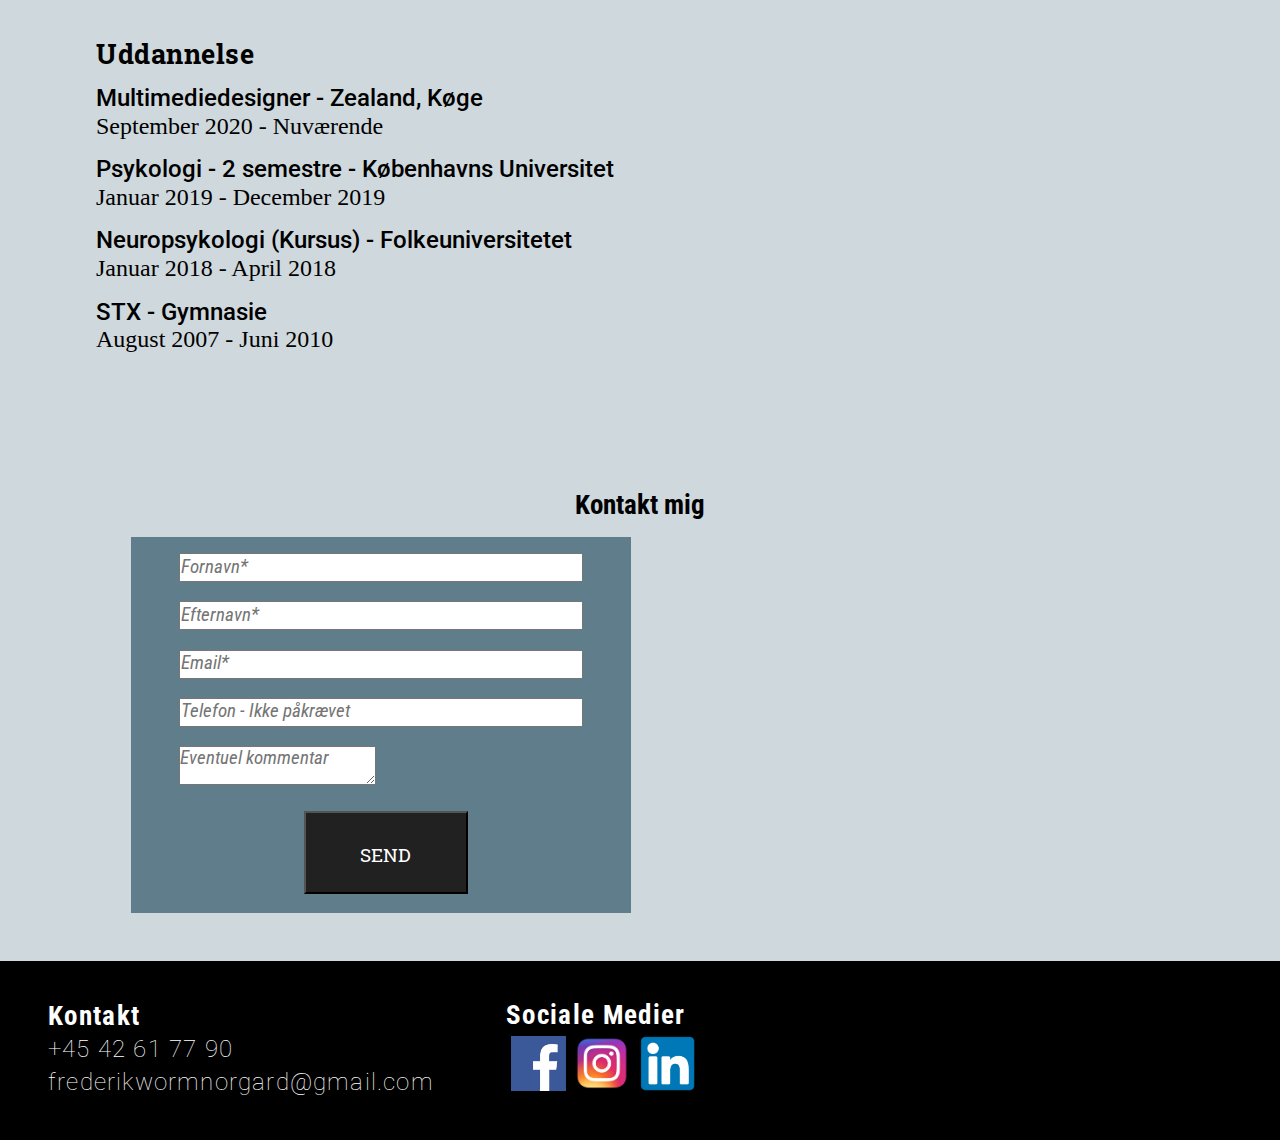
==== commit 853752a7: "validation-fixes" ====
--- a/about-me.html
+++ b/about-me.html
@@ -1,6 +1,14 @@
 <!DOCTYPE html>
 <html lang="en">
 <head>
+    <script async src="https://www.googletagmanager.com/gtag/js?id=G-Y71VTPQ7Z8"></script>
+<script>
+  window.dataLayer = window.dataLayer || [];
+  function gtag(){dataLayer.push(arguments);}
+  gtag('js', new Date());
+
+  gtag('config', 'G-Y71VTPQ7Z8');
+</script>
     <meta charset="UTF-8">
     <meta name="description" content="Zealz Multimedia Portfolio">
     <meta name="keywords" content="HTML, CSS, Multimedia, design, portfolio, about me">
@@ -15,19 +23,19 @@
     <!-- Banner & Menu -->
     <header>
         <div id="banner-mobile">
-            <img src="./images/zealzbannermm.png">
+            <img src="./images/zealzbannermm.png" alt="banner">
         </div>
         <div id="banner-tablet">
-            <img src="./images/zealzbannermm - tablet.png">
+            <img src="./images/zealzbannermm-tablet.png" alt="banner">
             <a id="index" href="index.html">Forside</a>
             <a id="projects" href="projects.html">Projekter</a>
             <a id="about-me" href="about-me.html">Om Mig</a>
         </div>
         <div id="banner-desktop">
-            <img src="./images/zealzbannermm - desktop.png">
-            <a id="index" href="index.html">Forside</a>
-            <a id="projects" href="projects.html">Projekter</a>
-            <a id="about-me" href="about-me.html">Om Mig</a>
+            <img src="./images/zealzbannermm-desktop.png" alt="banner">
+            <a id="index-desktop" href="index.html">Forside</a>
+            <a id="projects-desktop" href="projects.html">Projekter</a>
+            <a id="about-me-desktop" href="about-me.html">Om Mig</a>
         </div>
         <div class="flexbox">
             <div>
@@ -64,17 +72,17 @@
 
     <!-- Informations about my skills -->
     <section id="me">
-        <img src="./images/mig.png">
+        <img src="./images/mig.png" alt="picture of me">
         <h1>Frederik Nørgård</h1>
     </section>
 
     <section class="skills">
         <h2>Kompetencer</h2>
         <ul>
-            <li class="skill-flexbox"><img src="./images/iconfinder_Visual_Code_1082429.png"><h4>Visual Studio Code - HTML & CSS</h4></li><p>Niveau: Middel</p>
-            <li class="skill-flexbox"><img src="./images/iconfinder_Premiere_Pro_289514.png"><h4>Premiere Pro - Videoredigering</h4></li><p>Niveau: Middel</p>
-            <li class="skill-flexbox"><img src="./images/iconfinder_3_Xd_Adobe_logo_logos_4373061.png"><h4>Wireframes & Mockups</h4></li><p>Niveau: Erfaren</p>
-            <li class="skill-flexbox"><img src="./images/iconfinder_logo_brand_brands_logos_adobe_photoshop_2993707.png"><h4>Photoshop - Fotoredigering & finpudsning</h4></li><p>Niveau: Lærer stadig</p>
+            <li class="skill-flexbox"><img src="./images/iconfinder_Visual_Code_1082429.png" alt="visual code studio icon"><h4>Visual Studio Code - HTML & CSS</h4></li>
+            <li class="skill-flexbox"><img src="./images/iconfinder_Premiere_Pro_289514.png" alt="premiere pro icon"><h4>Premiere Pro - Videoredigering</h4></li>
+            <li class="skill-flexbox"><img src="./images/iconfinder_3_Xd_Adobe_logo_logos_4373061.png" alt="adobe Xd icon"><h4>Wireframes & Mockups</h4></li>
+            <li class="skill-flexbox"><img src="./images/iconfinder_logo_brand_brands_logos_adobe_photoshop_2993707.png" alt="photoshop icon"><h4>Photoshop - Fotoredigering & finpudsning</h4></li>
         </ul>
     </section>
 
@@ -107,7 +115,7 @@
             <input type="text" id="lname" name="lname" placeholder="Efternavn*"><br>
             <input type="text" id="email" name="email" placeholder="Email*"><br>
             <input type="text" id="phone" name="phone" placeholder="Telefon - Ikke påkrævet"><br>
-            <textarea name="comment" form="usrform" placeholder="Eventuel kommentar"></textarea><br>
+            <textarea name="comment" placeholder="Eventuel kommentar"></textarea><br>
             <input id="send-button" type="submit" value="SEND">
         </form>
     </section>
@@ -129,9 +137,9 @@
                 <section id="some">
                     <h4>Sociale Medier</h4>
                     <ul>
-                        <li><img src="./images/facebook-icon-zealz.png"></li>
-                        <li><img src="./images/instagram.logo.png"></li>
-                        <li><img src="./images/linkedin.logo.png"></li>
+                        <li><img src="./images/facebook-icon-zealz.png" alt="facebook"></li>
+                        <li><img src="./images/instagram.logo.png" alt="instagram"></li>
+                        <li><img src="./images/linkedin.logo.png" alt="linkedin"></li>
                     </ul>
                 </section>
             </div>
--- a/zealzstyle.css
+++ b/zealzstyle.css
@@ -231,7 +231,7 @@
 .values{
     display: flex;
     flex-direction: row;
-    margin: 6em 2em 7em 2em;
+    margin: 6em 2em 7em 1em;
 }
 
 .values ul li{
@@ -251,6 +251,7 @@
     font-size: 0.9em;
     font-weight: 400;
     color: var(--secondary-text);
+    width: 12em;
 }
 
 .values a{
@@ -296,11 +297,8 @@
     margin-left: 0.4em;
 }
 
-.skills p{
-    font-family: 'Roboto', sans-serif;
-    font-weight: 300;
-    margin: -1.3em 0em 2em 3.1em;
-
+.skills ul li{
+    margin-bottom: 1em;
 }
 
 .article-flexbox{
@@ -323,6 +321,11 @@
     margin-right: 1em;
 }
 
+#xenos-headline{
+    width: 20em;
+    margin-left: auto;
+    margin-right: auto;
+}
 /* Styling flexbox images */
 .values img{
     width: 172px;
@@ -386,7 +389,7 @@
     font-weight: 500;
 }
 
-.experience ul li p{
+.experience ul li h5{
     font-family: 'Roboto', sans-serif;
     font-weight: 300;
 }
@@ -440,18 +443,19 @@
 }
 
 /* Buttons for article flipping styling */
-.flipping-buttons button{
+.flipping-buttons{
+    margin-left: auto;
+    margin-right: auto;
+    margin-bottom: 3em;
+}
+.flipping-buttons a{
     color: var(--accent-color);
     background-color: var(--black);
     font-family: 'Roboto Condensed', sans-serif;
     letter-spacing: 0.08em;
     padding: 0.5em 1em 0.5em 1em;
-    margin: 0.2em 3.5em 3em 3.5em;
+    margin: 2em 3.5em 5em 3.5em;
     cursor: pointer;
-}
-
-.flipping-buttons a{
-    color: var(--accent-color);
     text-decoration: none;
 }
 
@@ -655,6 +659,7 @@
 
     .intro h2{
         font-size: 1.7em;
+        line-height: 1.2em;
     }
 
     .values img{
@@ -816,15 +821,14 @@
     }
 
     .flipping-buttons{
-        margin-left: 6em;
-    }
-
-    .flipping-buttons button{
+        margin-left: auto;
+        margin-right: auto;
+        width: 80%;
+    }
+
+    .flipping-buttons a{
         width: 10em;
         height: 3.5em;
-    }
-
-    .flipping-buttons button a{
         font-size: 1.5em;
     }
 
@@ -885,17 +889,19 @@
         height: auto;
     }
 
-    #index{
+    #index-desktop{
         color: var(--text-icons);
         position: absolute;
         text-decoration: none;
         font-family: 'Roboto', sans-serif;
         font-size: 3.5em;
         font-weight: 300;
+        bottom: 1.5em;
+        left: 4em;
         margin-bottom: -0.8em;
     }
 
-    #projects{
+    #projects-desktop{
         color: var(--text-icons);
         position: absolute;
         bottom: 1.5em;
@@ -907,7 +913,7 @@
         margin-bottom: -0.8em;
     }
 
-    #about-me{
+    #about-me-desktop{
         color: var(--text-icons);
         position: absolute;
         bottom: 1.5em;
@@ -964,6 +970,10 @@
 
 
     /* Styling index page desktop */
+    .intro{
+        margin-left: auto;
+        margin-right: auto;
+    }
     .intro h1{
         font-size: 3em;
     }
@@ -1014,7 +1024,7 @@
     .jump-to{
         margin-top: 4em;
         margin-left: 15em;
-        margin-bottom: 10em;
+        margin-bottom: 12em;
     }
     .jump-to h2{
         font-size: 2.2em;
@@ -1022,6 +1032,8 @@
 
     .jump-to li a{
         font-size: 1.9em;
+        line-height: 3em;
+        cursor: pointer;
     }
 
     .project-info h2{
@@ -1149,7 +1161,8 @@
         "g g g g h h h h";
         margin-left: auto;
         margin-right: auto;
-        justify-items: center;        
+        justify-items: center;
+        margin-left: 6em;
     }
 
     #side-1{
@@ -1292,5 +1305,73 @@
         padding: 0.4em 1em 1.4em 1em;
     }
 
+    /* Styling for project articles - desktop */
+    .project-article{
+        margin-top: 10em;
+        margin-left: 35em;
+    }
+    .project-article p{
+        width: 35em;
+        font-size: 2em;
+        text-align: left;
+        float: left;
+        margin-left: -2em;
+        margin-bottom: 1.5em;
+        margin-top: 1em;
+    }
+
+    .project-article img{
+        width: 1000px;
+        height: 600px;
+        margin: auto;
+    }
+
+    .project-article h4{
+        font-size: 2em;
+        margin-left: -2em;
+    }
+
+    .flipping-buttons{
+        margin-left: auto;
+        margin-right: auto;
+        width: 50%;
+        margin-bottom: 8em;
+    }
+
+    .flipping-buttons a{
+        font-size: 2em;
+        width: 10em;
+        height: 5em;
+        margin: 5em;
+    }
+
+    #bollywood-mockup{
+        width: 500px;
+        height: 750px;
+    }
+
+    #swing1{
+        width: 364px;
+        height: 600px;
+    }
+
+    #swing1text{
+        margin-top: 1em;
+        margin-left: -1em;
+    }
+
+    #swing2{
+        width: 800px;
+        height: 500px;
+        margin-top: -0.1em;
+        margin-left: 1em;
+    }
+
+
+    #xenos-h4{
+        margin-top: 6em;
+        margin-right: 20em; 
+    }
+
 }
         